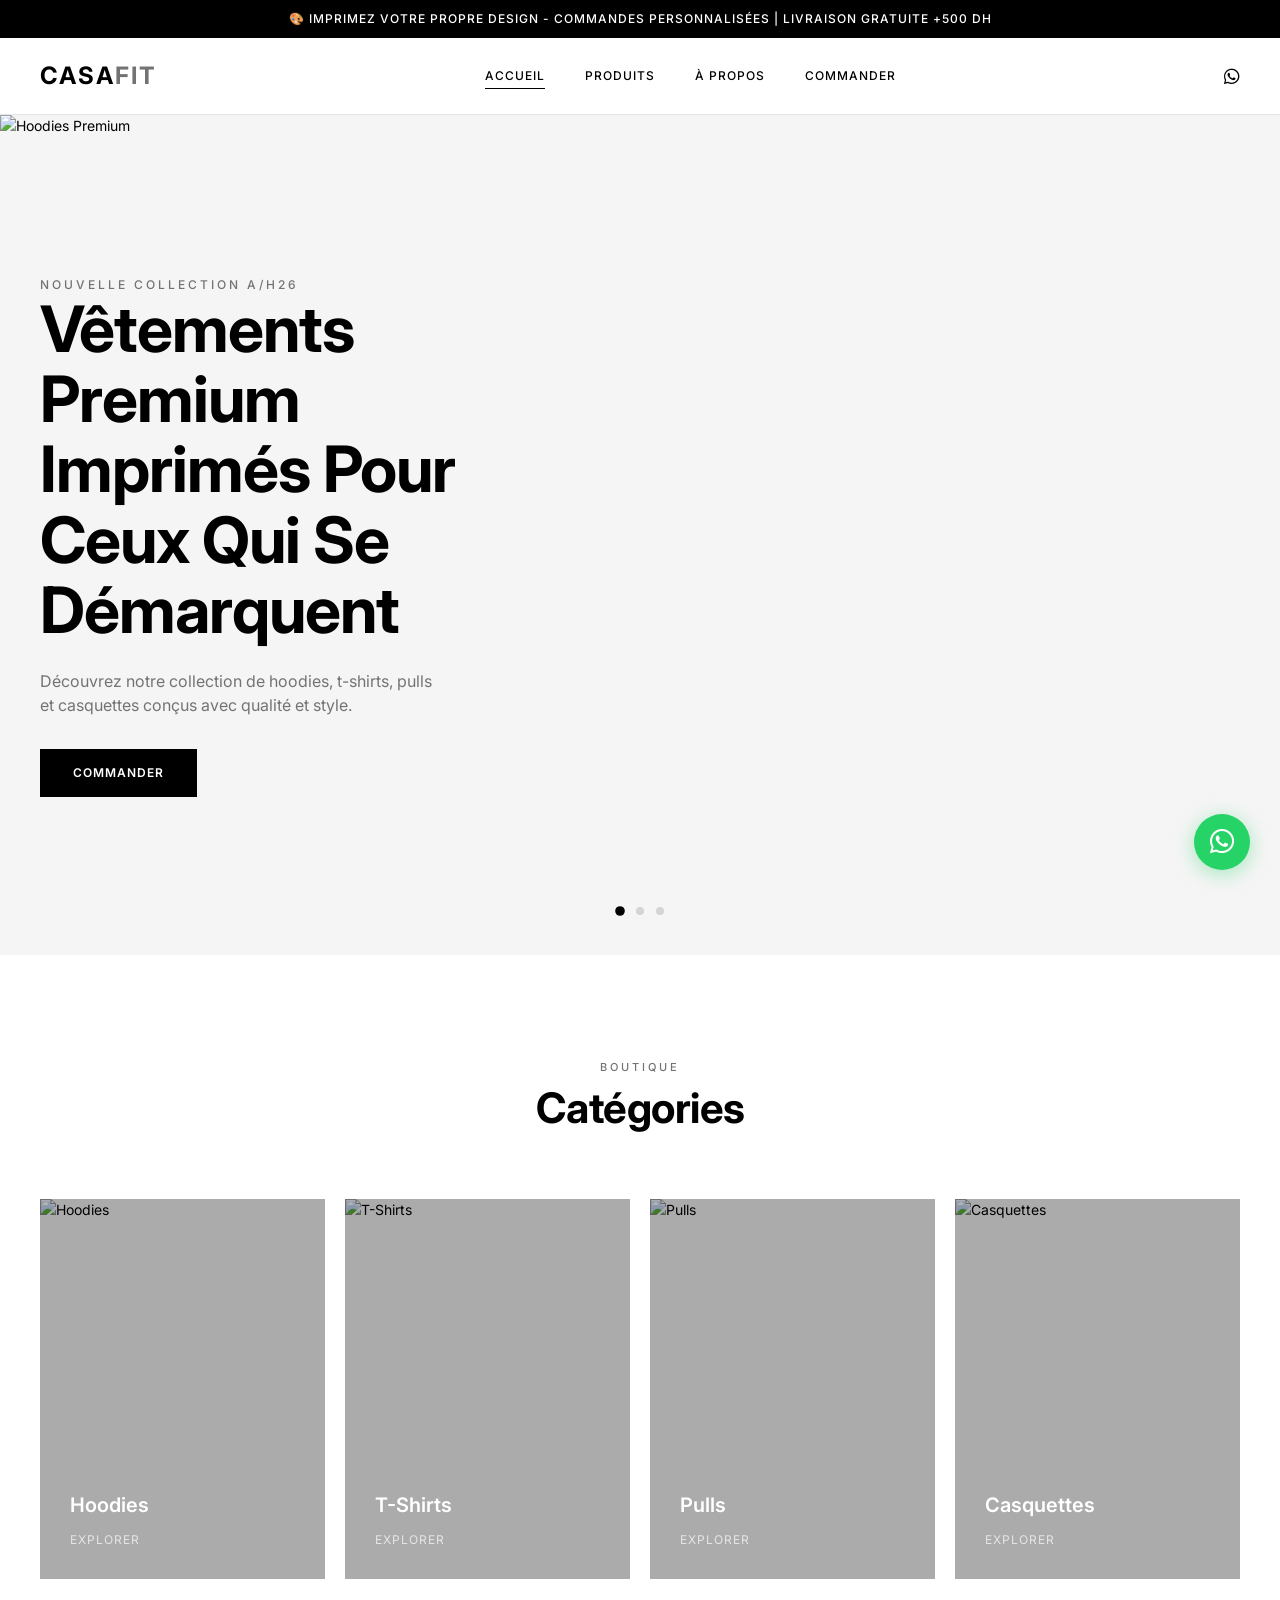
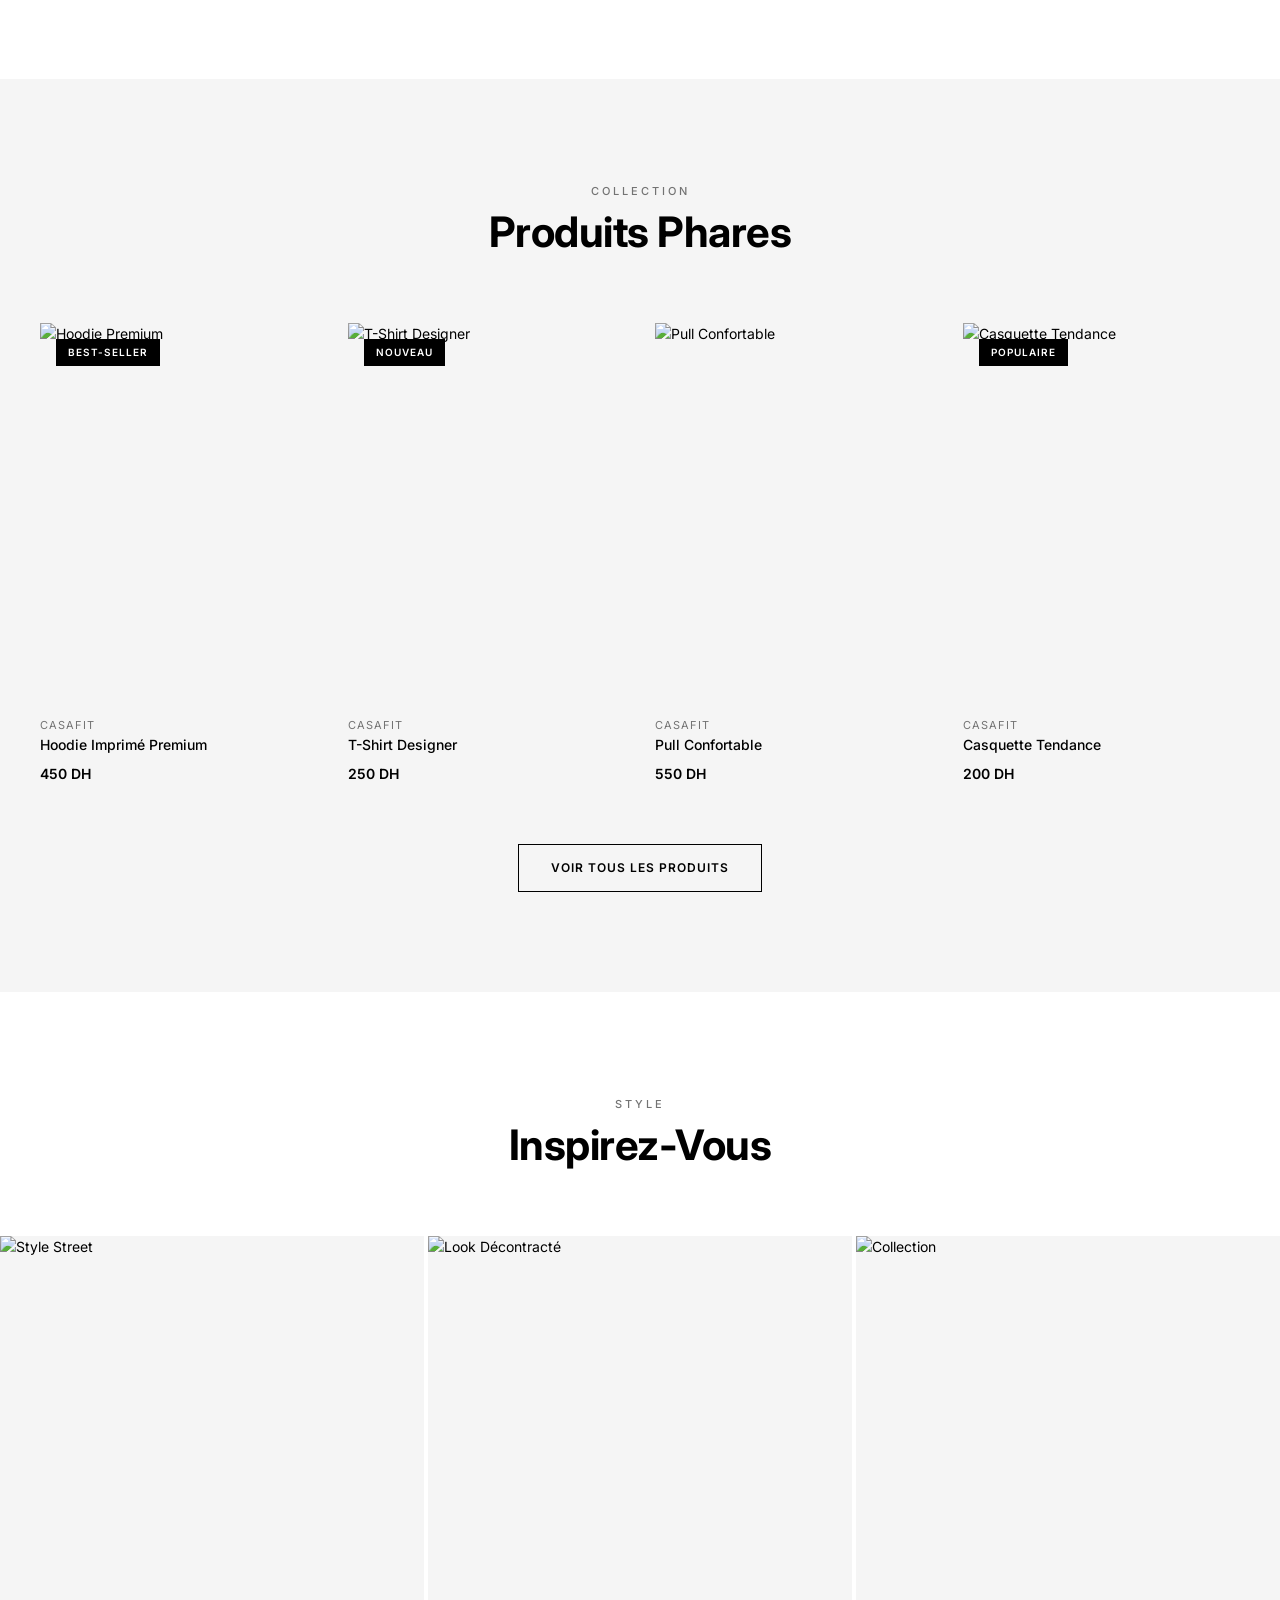
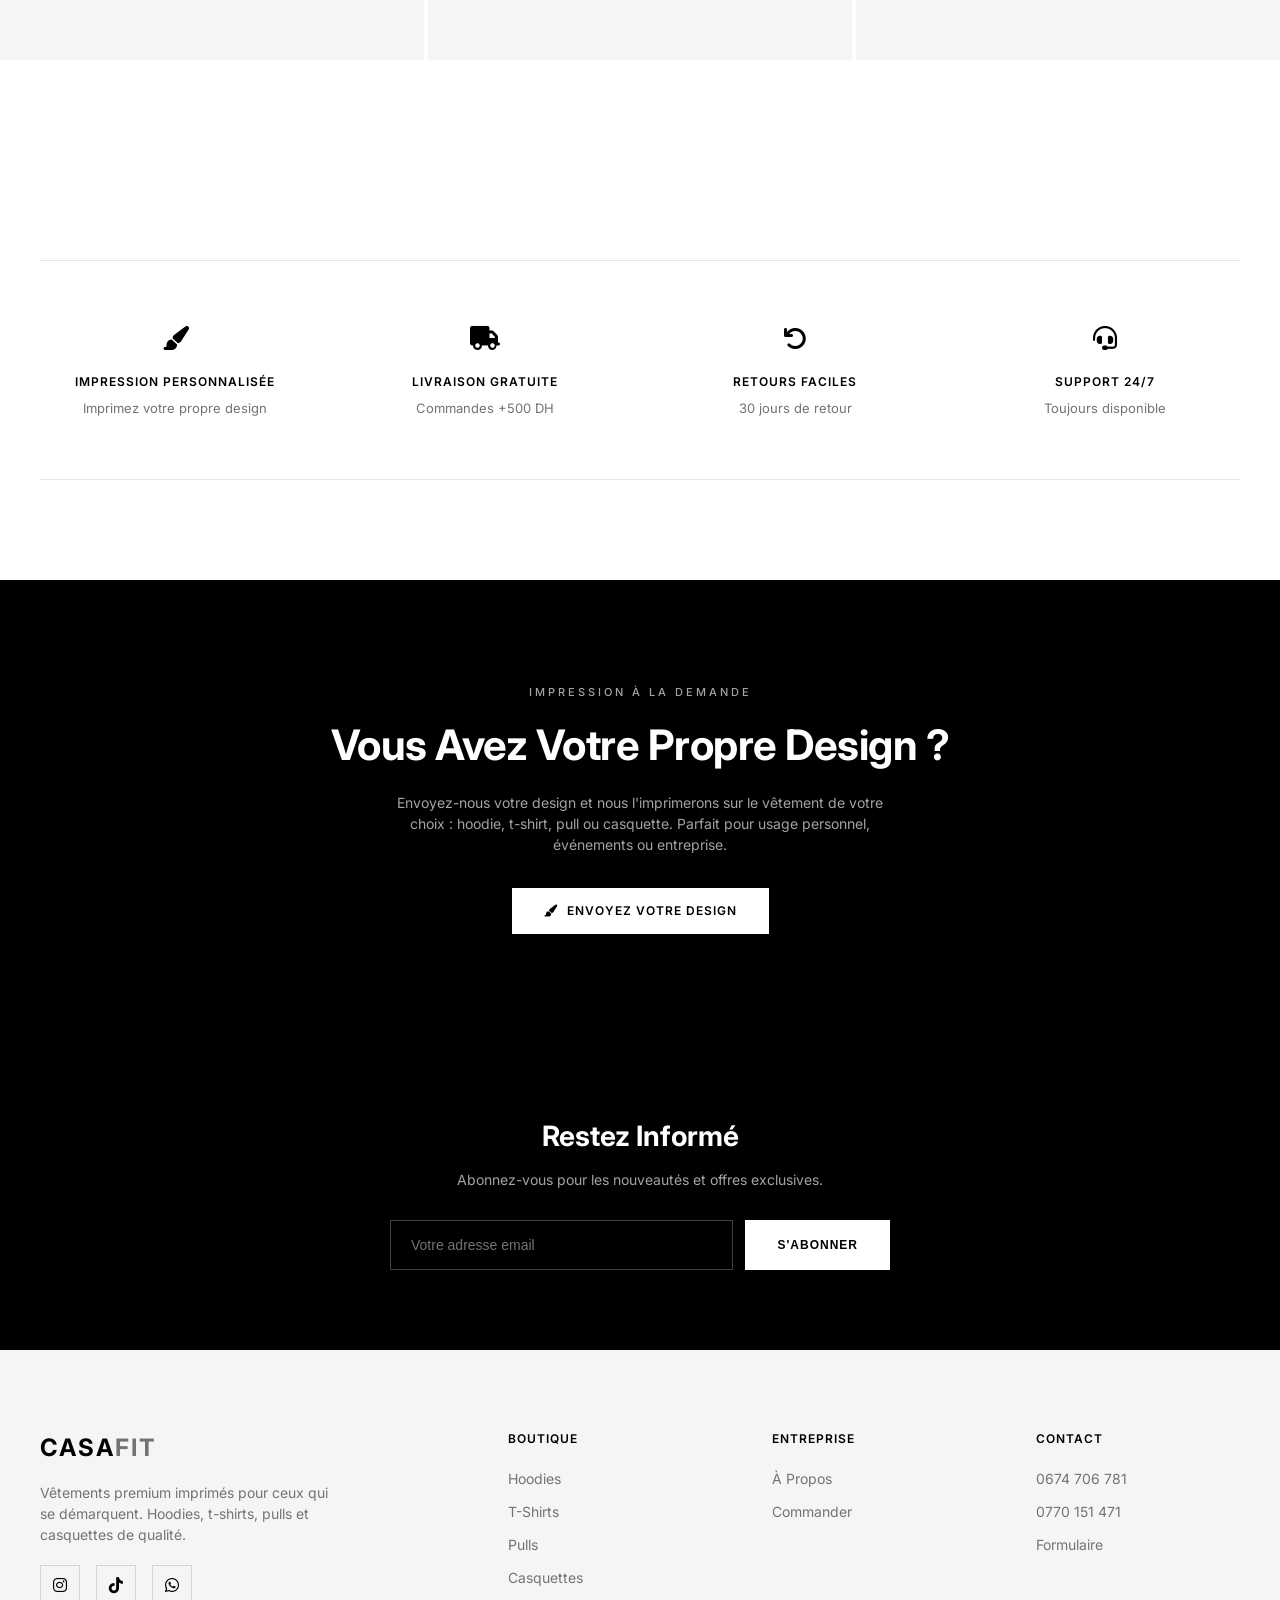
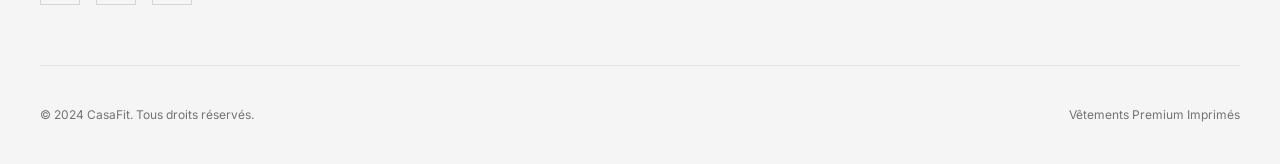
==== index.html @ 0fdcaa7d "Initial CasaFit website - print on demand store in French" ====
<!DOCTYPE html>
<html lang="fr">
<head>
    <meta charset="UTF-8">
    <meta name="viewport" content="width=device-width, initial-scale=1.0">
    <meta name="description" content="CasaFit - Vêtements premium personnalisés. Hoodies, t-shirts, pulls et casquettes de qualité.">
    <title>CasaFit | Vêtements Premium Imprimés</title>
    <link rel="stylesheet" href="css/styles.css">
    <link rel="stylesheet" href="https://cdnjs.cloudflare.com/ajax/libs/font-awesome/6.5.1/css/all.min.css">
</head>
<body>
    <!-- Announcement Bar -->
    <div class="announcement">
        🎨 Imprimez Votre Propre Design - Commandes Personnalisées | Livraison Gratuite +500 DH
    </div>

    <!-- Header -->
    <header class="header">
        <div class="header-inner">
            <a href="index.html" class="logo">Casa<span>Fit</span></a>
            <nav class="nav-menu" id="navMenu">
                <a href="index.html" class="nav-link active">Accueil</a>
                <a href="pages/products.html" class="nav-link">Produits</a>
                <a href="pages/about.html" class="nav-link">À Propos</a>
                <a href="pages/contact.html" class="nav-link">Commander</a>
            </nav>
            <div class="header-actions">
                <a href="https://wa.me/212674706781" target="_blank"><i class="fab fa-whatsapp" style="font-size: 18px;"></i></a>
                <button class="mobile-menu-btn" aria-label="Menu">
                    <span></span>
                    <span></span>
                    <span></span>
                </button>
            </div>
        </div>
    </header>

    <!-- Hero Section -->
    <section class="hero">
        <div class="hero-slider">
            <div class="hero-slide active">
                <img src="https://images.unsplash.com/photo-1556821840-3a63f95609a7?w=1920&q=80" alt="Hoodies Premium">
            </div>
            <div class="hero-slide">
                <img src="https://images.unsplash.com/photo-1521572163474-6864f9cf17ab?w=1920&q=80" alt="T-Shirts Designer">
            </div>
            <div class="hero-slide">
                <img src="https://images.unsplash.com/photo-1576871337622-98d48d1cf531?w=1920&q=80" alt="Pulls Confortables">
            </div>
        </div>
        <div class="hero-content">
            <span class="hero-tag">Nouvelle Collection A/H26</span>
            <h1 class="hero-title">Vêtements Premium Imprimés Pour Ceux Qui Se Démarquent</h1>
            <p class="hero-subtitle">Découvrez notre collection de hoodies, t-shirts, pulls et casquettes conçus avec qualité et style.</p>
            <a href="pages/products.html" class="btn">Commander</a>
        </div>
        <div class="hero-dots">
            <span class="hero-dot active"></span>
            <span class="hero-dot"></span>
            <span class="hero-dot"></span>
        </div>
    </section>

    <!-- Categories -->
    <section class="section">
        <div class="container">
            <div class="section-header">
                <span class="section-tag">Boutique</span>
                <h2 class="section-title">Catégories</h2>
            </div>
            <div class="categories-grid">
                <a href="pages/products.html?category=hoodies" class="category-card animate-slide">
                    <img src="https://images.unsplash.com/photo-1556821840-3a63f95609a7?w=600&q=80" alt="Hoodies">
                    <div class="category-overlay">
                        <div class="category-info">
                            <h3>Hoodies</h3>
                            <span>Explorer</span>
                        </div>
                    </div>
                </a>
                <a href="pages/products.html?category=tshirts" class="category-card animate-slide">
                    <img src="https://images.unsplash.com/photo-1521572163474-6864f9cf17ab?w=600&q=80" alt="T-Shirts">
                    <div class="category-overlay">
                        <div class="category-info">
                            <h3>T-Shirts</h3>
                            <span>Explorer</span>
                        </div>
                    </div>
                </a>
                <a href="pages/products.html?category=sweaters" class="category-card animate-slide">
                    <img src="https://images.unsplash.com/photo-1576871337622-98d48d1cf531?w=600&q=80" alt="Pulls">
                    <div class="category-overlay">
                        <div class="category-info">
                            <h3>Pulls</h3>
                            <span>Explorer</span>
                        </div>
                    </div>
                </a>
                <a href="pages/products.html?category=caps" class="category-card animate-slide">
                    <img src="https://images.unsplash.com/photo-1588850561407-ed78c282e89b?w=600&q=80" alt="Casquettes">
                    <div class="category-overlay">
                        <div class="category-info">
                            <h3>Casquettes</h3>
                            <span>Explorer</span>
                        </div>
                    </div>
                </a>
            </div>
        </div>
    </section>

    <!-- Featured Products -->
    <section class="section" style="background: var(--gray-100);">
        <div class="container">
            <div class="section-header">
                <span class="section-tag">Collection</span>
                <h2 class="section-title">Produits Phares</h2>
            </div>
            <div class="products-grid">
                <div class="product-card animate">
                    <div class="product-image">
                        <img src="https://images.unsplash.com/photo-1556821840-3a63f95609a7?w=500&q=80" alt="Hoodie Premium">
                        <span class="product-badge">Best-seller</span>
                        <div class="product-quick-add">Commande Rapide</div>
                    </div>
                    <div class="product-info">
                        <span class="product-vendor">CasaFit</span>
                        <h3 class="product-title">Hoodie Imprimé Premium</h3>
                        <span class="product-price">450 DH</span>
                    </div>
                </div>
                <div class="product-card animate">
                    <div class="product-image">
                        <img src="https://images.unsplash.com/photo-1521572163474-6864f9cf17ab?w=500&q=80" alt="T-Shirt Designer">
                        <span class="product-badge">Nouveau</span>
                        <div class="product-quick-add">Commande Rapide</div>
                    </div>
                    <div class="product-info">
                        <span class="product-vendor">CasaFit</span>
                        <h3 class="product-title">T-Shirt Designer</h3>
                        <span class="product-price">250 DH</span>
                    </div>
                </div>
                <div class="product-card animate">
                    <div class="product-image">
                        <img src="https://images.unsplash.com/photo-1576871337622-98d48d1cf531?w=500&q=80" alt="Pull Confortable">
                        <div class="product-quick-add">Commande Rapide</div>
                    </div>
                    <div class="product-info">
                        <span class="product-vendor">CasaFit</span>
                        <h3 class="product-title">Pull Confortable</h3>
                        <span class="product-price">550 DH</span>
                    </div>
                </div>
                <div class="product-card animate">
                    <div class="product-image">
                        <img src="https://images.unsplash.com/photo-1588850561407-ed78c282e89b?w=500&q=80" alt="Casquette Tendance">
                        <span class="product-badge">Populaire</span>
                        <div class="product-quick-add">Commande Rapide</div>
                    </div>
                    <div class="product-info">
                        <span class="product-vendor">CasaFit</span>
                        <h3 class="product-title">Casquette Tendance</h3>
                        <span class="product-price">200 DH</span>
                    </div>
                </div>
            </div>
            <div class="text-center mt-4">
                <a href="pages/products.html" class="btn btn-outline">Voir Tous Les Produits</a>
            </div>
        </div>
    </section>

    <!-- Lookbook -->
    <section class="section">
        <div class="container">
            <div class="section-header">
                <span class="section-tag">Style</span>
                <h2 class="section-title">Inspirez-Vous</h2>
            </div>
        </div>
        <div class="lookbook">
            <div class="lookbook-item animate">
                <img src="https://images.unsplash.com/photo-1523398002811-999ca8dec234?w=800&q=80" alt="Style Street">
                <div class="lookbook-overlay">
                    <a href="pages/products.html" class="lookbook-btn">Commander</a>
                </div>
            </div>
            <div class="lookbook-item animate">
                <img src="https://images.unsplash.com/photo-1503341504253-dff4815485f1?w=800&q=80" alt="Look Décontracté">
                <div class="lookbook-overlay">
                    <a href="pages/products.html" class="lookbook-btn">Commander</a>
                </div>
            </div>
            <div class="lookbook-item animate">
                <img src="https://images.unsplash.com/photo-1560243563-062bfc001d68?w=800&q=80" alt="Collection">
                <div class="lookbook-overlay">
                    <a href="pages/products.html" class="lookbook-btn">Commander</a>
                </div>
            </div>
        </div>
    </section>

    <!-- Features -->
    <section class="section">
        <div class="container">
            <div class="features">
                <div class="feature">
                    <div class="feature-icon"><i class="fas fa-paint-brush"></i></div>
                    <h4 class="feature-title">Impression Personnalisée</h4>
                    <p class="feature-text">Imprimez votre propre design</p>
                </div>
                <div class="feature">
                    <div class="feature-icon"><i class="fas fa-truck"></i></div>
                    <h4 class="feature-title">Livraison Gratuite</h4>
                    <p class="feature-text">Commandes +500 DH</p>
                </div>
                <div class="feature">
                    <div class="feature-icon"><i class="fas fa-undo"></i></div>
                    <h4 class="feature-title">Retours Faciles</h4>
                    <p class="feature-text">30 jours de retour</p>
                </div>
                <div class="feature">
                    <div class="feature-icon"><i class="fas fa-headset"></i></div>
                    <h4 class="feature-title">Support 24/7</h4>
                    <p class="feature-text">Toujours disponible</p>
                </div>
            </div>
        </div>
    </section>

    <!-- Custom Orders Banner -->
    <section class="section" style="background: var(--black); color: var(--white); text-align: center;">
        <div class="container">
            <span class="section-tag" style="color: var(--gray-400);">Impression À La Demande</span>
            <h2 class="section-title" style="color: var(--white); margin-top: 12px;">Vous Avez Votre Propre Design ?</h2>
            <p style="color: var(--gray-400); max-width: 500px; margin: 16px auto 32px;">Envoyez-nous votre design et nous l'imprimerons sur le vêtement de votre choix : hoodie, t-shirt, pull ou casquette. Parfait pour usage personnel, événements ou entreprise.</p>
            <a href="pages/contact.html" class="btn" style="background: var(--white); color: var(--black);">
                <i class="fas fa-paint-brush"></i> Envoyez Votre Design
            </a>
        </div>
    </section>

    <!-- Newsletter -->
    <section class="newsletter">
        <div class="container">
            <h2>Restez Informé</h2>
            <p>Abonnez-vous pour les nouveautés et offres exclusives.</p>
            <form class="newsletter-form" action="https://formsubmit.co/abdellahkessou@gmail.com" method="POST">
                <input type="email" name="email" placeholder="Votre adresse email" required>
                <input type="hidden" name="_subject" value="Nouvel abonné CasaFit">
                <button type="submit">S'abonner</button>
            </form>
        </div>
    </section>

    <!-- Footer -->
    <footer class="footer">
        <div class="container">
            <div class="footer-grid">
                <div class="footer-brand">
                    <a href="index.html" class="logo">Casa<span>Fit</span></a>
                    <p>Vêtements premium imprimés pour ceux qui se démarquent. Hoodies, t-shirts, pulls et casquettes de qualité.</p>
                    <div class="footer-social">
                        <a href="https://instagram.com/casafit.tm" target="_blank" aria-label="Instagram"><i class="fab fa-instagram"></i></a>
                        <a href="https://instagram.com/casafit.tm" target="_blank" aria-label="TikTok"><i class="fab fa-tiktok"></i></a>
                        <a href="https://wa.me/212674706781" target="_blank" aria-label="WhatsApp"><i class="fab fa-whatsapp"></i></a>
                    </div>
                </div>
                <div class="footer-links">
                    <h4 class="footer-title">Boutique</h4>
                    <a href="pages/products.html?category=hoodies">Hoodies</a>
                    <a href="pages/products.html?category=tshirts">T-Shirts</a>
                    <a href="pages/products.html?category=sweaters">Pulls</a>
                    <a href="pages/products.html?category=caps">Casquettes</a>
                </div>
                <div class="footer-links">
                    <h4 class="footer-title">Entreprise</h4>
                    <a href="pages/about.html">À Propos</a>
                    <a href="pages/contact.html">Commander</a>
                </div>
                <div class="footer-links">
                    <h4 class="footer-title">Contact</h4>
                    <a href="https://wa.me/212674706781">0674 706 781</a>
                    <a href="https://wa.me/212770151471">0770 151 471</a>
                    <a href="pages/contact.html">Formulaire</a>
                </div>
            </div>
            <div class="footer-bottom">
                <p>&copy; 2024 CasaFit. Tous droits réservés.</p>
                <p>Vêtements Premium Imprimés</p>
            </div>
        </div>
    </footer>

    <!-- WhatsApp Float Button -->
    <a href="https://wa.me/212674706781" class="whatsapp-float" id="whatsappFloat" target="_blank" rel="noopener" aria-label="Chat sur WhatsApp">
        <i class="fab fa-whatsapp"></i>
    </a>

    <script src="js/script.js"></script>
</body>
</html>
---- css/styles.css ----
@import url('https://fonts.googleapis.com/css2?family=Inter:wght@300;400;500;600;700&display=swap');

:root {
    --black: #000000;
    --white: #ffffff;
    --gray-100: #f5f5f5;
    --gray-200: #e5e5e5;
    --gray-300: #d4d4d4;
    --gray-400: #a3a3a3;
    --gray-500: #737373;
    --gray-600: #525252;
    --gray-700: #404040;
    --gray-800: #262626;
    --gray-900: #171717;
}

* {
    margin: 0;
    padding: 0;
    box-sizing: border-box;
}

html {
    scroll-behavior: smooth;
}

body {
    font-family: 'Inter', -apple-system, BlinkMacSystemFont, sans-serif;
    font-size: 14px;
    line-height: 1.5;
    color: var(--black);
    background-color: var(--white);
    -webkit-font-smoothing: antialiased;
    -moz-osx-font-smoothing: grayscale;
}

a {
    text-decoration: none;
    color: inherit;
}

a:hover {
    opacity: 0.7;
}

img {
    max-width: 100%;
    height: auto;
    display: block;
}

ul {
    list-style: none;
}

.container {
    width: 100%;
    max-width: 1400px;
    margin: 0 auto;
    padding: 0 40px;
}

@media (max-width: 768px) {
    .container {
        padding: 0 20px;
    }
}

.btn {
    display: inline-flex;
    align-items: center;
    justify-content: center;
    gap: 8px;
    padding: 14px 32px;
    font-size: 12px;
    font-weight: 600;
    letter-spacing: 1px;
    text-transform: uppercase;
    border: 1px solid var(--black);
    background: var(--black);
    color: var(--white);
    cursor: pointer;
    transition: all 0.3s ease;
}

.btn:hover {
    background: var(--white);
    color: var(--black);
}

.btn-outline {
    background: transparent;
    color: var(--black);
}

.btn-outline:hover {
    background: var(--black);
    color: var(--white);
}

.btn-full {
    width: 100%;
}

/* Announcement Bar */
.announcement {
    background: var(--black);
    color: var(--white);
    text-align: center;
    padding: 10px 20px;
    font-size: 12px;
    font-weight: 500;
    letter-spacing: 1px;
    text-transform: uppercase;
}

/* Header */
.header {
    position: sticky;
    top: 0;
    background: var(--white);
    z-index: 100;
    border-bottom: 1px solid var(--gray-200);
}

.header-inner {
    display: flex;
    align-items: center;
    justify-content: space-between;
    padding: 20px 40px;
    max-width: 1400px;
    margin: 0 auto;
}

.logo {
    font-size: 24px;
    font-weight: 700;
    letter-spacing: 2px;
    text-transform: uppercase;
}

.logo span {
    color: var(--gray-500);
}

.nav-menu {
    display: flex;
    gap: 40px;
}

.nav-link {
    font-size: 12px;
    font-weight: 500;
    letter-spacing: 1px;
    text-transform: uppercase;
    position: relative;
}

.nav-link::after {
    content: '';
    position: absolute;
    bottom: -4px;
    left: 0;
    width: 0;
    height: 1px;
    background: var(--black);
    transition: width 0.3s ease;
}

.nav-link:hover::after,
.nav-link.active::after {
    width: 100%;
}

.header-actions {
    display: flex;
    align-items: center;
    gap: 20px;
}

.header-actions a {
    font-size: 20px;
}

.mobile-menu-btn {
    display: none;
    flex-direction: column;
    gap: 5px;
    background: none;
    border: none;
    cursor: pointer;
    padding: 5px;
}

.mobile-menu-btn span {
    width: 24px;
    height: 2px;
    background: var(--black);
    transition: all 0.3s ease;
}

@media (max-width: 768px) {
    .nav-menu {
        position: fixed;
        top: 0;
        left: -100%;
        width: 100%;
        height: 100vh;
        background: var(--white);
        flex-direction: column;
        justify-content: center;
        align-items: center;
        gap: 30px;
        transition: left 0.3s ease;
    }

    .nav-menu.active {
        left: 0;
    }

    .nav-link {
        font-size: 18px;
    }

    .mobile-menu-btn {
        display: flex;
        z-index: 101;
    }

    .header-inner {
        padding: 16px 20px;
    }
}

/* Hero Section */
.hero {
    position: relative;
    height: calc(100vh - 60px);
    min-height: 600px;
    display: flex;
    align-items: center;
    background: var(--gray-100);
    overflow: hidden;
}

.hero-slider {
    position: absolute;
    inset: 0;
}

.hero-slide {
    position: absolute;
    inset: 0;
    opacity: 0;
    transition: opacity 0.8s ease;
}

.hero-slide.active {
    opacity: 1;
}

.hero-slide img {
    width: 100%;
    height: 100%;
    object-fit: cover;
}

.hero-content {
    position: relative;
    z-index: 10;
    max-width: 600px;
    padding: 0 40px;
}

.hero-tag {
    font-size: 12px;
    font-weight: 500;
    letter-spacing: 3px;
    text-transform: uppercase;
    color: var(--gray-500);
    margin-bottom: 16px;
}

.hero-title {
    font-size: clamp(36px, 6vw, 64px);
    font-weight: 700;
    line-height: 1.1;
    margin-bottom: 24px;
    letter-spacing: -1px;
}

.hero-subtitle {
    font-size: 16px;
    color: var(--gray-500);
    margin-bottom: 32px;
    max-width: 400px;
}

.hero-dots {
    position: absolute;
    bottom: 40px;
    left: 50%;
    transform: translateX(-50%);
    display: flex;
    gap: 12px;
    z-index: 10;
}

.hero-dot {
    width: 8px;
    height: 8px;
    border-radius: 50%;
    background: var(--gray-300);
    cursor: pointer;
    transition: all 0.3s ease;
}

.hero-dot.active {
    background: var(--black);
    transform: scale(1.2);
}

@media (max-width: 768px) {
    .hero {
        height: 70vh;
        min-height: 500px;
    }

    .hero-content {
        padding: 0 20px;
    }
}

/* Section Styles */
.section {
    padding: 100px 0;
}

.section-header {
    text-align: center;
    margin-bottom: 60px;
}

.section-tag {
    font-size: 11px;
    font-weight: 500;
    letter-spacing: 3px;
    text-transform: uppercase;
    color: var(--gray-500);
    margin-bottom: 12px;
}

.section-title {
    font-size: clamp(28px, 4vw, 42px);
    font-weight: 700;
    letter-spacing: -0.5px;
}

.section-desc {
    font-size: 16px;
    color: var(--gray-500);
    margin-top: 16px;
    max-width: 500px;
    margin-left: auto;
    margin-right: auto;
}

/* Categories Grid */
.categories-grid {
    display: grid;
    grid-template-columns: repeat(4, 1fr);
    gap: 20px;
}

.category-card {
    position: relative;
    aspect-ratio: 3/4;
    overflow: hidden;
    background: var(--gray-100);
}

.category-card img {
    width: 100%;
    height: 100%;
    object-fit: cover;
    transition: transform 0.6s ease;
}

.category-card:hover img {
    transform: scale(1.05);
}

.category-overlay {
    position: absolute;
    inset: 0;
    background: rgba(0, 0, 0, 0.3);
    display: flex;
    align-items: flex-end;
    padding: 30px;
    transition: background 0.3s ease;
}

.category-card:hover .category-overlay {
    background: rgba(0, 0, 0, 0.5);
}

.category-info h3 {
    font-size: 20px;
    font-weight: 600;
    color: var(--white);
    margin-bottom: 8px;
}

.category-info span {
    font-size: 12px;
    color: var(--gray-200);
    text-transform: uppercase;
    letter-spacing: 1px;
}

@media (max-width: 1024px) {
    .categories-grid {
        grid-template-columns: repeat(2, 1fr);
    }
}

@media (max-width: 480px) {
    .categories-grid {
        grid-template-columns: 1fr;
    }
}

/* Products Grid */
.products-grid {
    display: grid;
    grid-template-columns: repeat(4, 1fr);
    gap: 30px;
}

.product-card {
    position: relative;
    background: var(--gray-100);
}

.product-image {
    position: relative;
    aspect-ratio: 3/4;
    overflow: hidden;
    background: var(--gray-100);
}

.product-image img {
    width: 100%;
    height: 100%;
    object-fit: cover;
    transition: transform 0.6s ease;
}

.product-card:hover .product-image img {
    transform: scale(1.05);
}

.product-badge {
    position: absolute;
    top: 16px;
    left: 16px;
    padding: 6px 12px;
    background: var(--black);
    color: var(--white);
    font-size: 10px;
    font-weight: 600;
    letter-spacing: 1px;
    text-transform: uppercase;
}

.product-quick-add {
    position: absolute;
    bottom: 0;
    left: 0;
    right: 0;
    padding: 16px;
    background: var(--black);
    color: var(--white);
    text-align: center;
    font-size: 11px;
    font-weight: 600;
    letter-spacing: 1px;
    text-transform: uppercase;
    transform: translateY(100%);
    transition: transform 0.3s ease;
    cursor: pointer;
}

.product-card:hover .product-quick-add {
    transform: translateY(0);
}

.product-info {
    padding: 20px 0;
}

.product-vendor {
    font-size: 11px;
    color: var(--gray-500);
    text-transform: uppercase;
    letter-spacing: 1px;
    margin-bottom: 4px;
}

.product-title {
    font-size: 14px;
    font-weight: 500;
    margin-bottom: 8px;
}

.product-price {
    font-size: 14px;
    font-weight: 600;
}

.product-price .compare-price {
    text-decoration: line-through;
    color: var(--gray-400);
    margin-left: 8px;
}

@media (max-width: 1024px) {
    .products-grid {
        grid-template-columns: repeat(3, 1fr);
    }
}

@media (max-width: 768px) {
    .products-grid {
        grid-template-columns: repeat(2, 1fr);
        gap: 16px;
    }
}

/* Lookbook Section */
.lookbook {
    display: grid;
    grid-template-columns: repeat(3, 1fr);
    gap: 4px;
}

.lookbook-item {
    position: relative;
    aspect-ratio: 1;
    overflow: hidden;
    background: var(--gray-100);
}

.lookbook-item img {
    width: 100%;
    height: 100%;
    object-fit: cover;
    transition: transform 0.6s ease;
}

.lookbook-item:hover img {
    transform: scale(1.05);
}

.lookbook-overlay {
    position: absolute;
    inset: 0;
    background: rgba(0, 0, 0, 0);
    display: flex;
    align-items: center;
    justify-content: center;
    transition: background 0.3s ease;
}

.lookbook-item:hover .lookbook-overlay {
    background: rgba(0, 0, 0, 0.3);
}

.lookbook-btn {
    padding: 12px 24px;
    background: var(--white);
    color: var(--black);
    font-size: 11px;
    font-weight: 600;
    letter-spacing: 1px;
    text-transform: uppercase;
    opacity: 0;
    transform: translateY(10px);
    transition: all 0.3s ease;
}

.lookbook-item:hover .lookbook-btn {
    opacity: 1;
    transform: translateY(0);
}

@media (max-width: 768px) {
    .lookbook {
        grid-template-columns: 1fr;
    }
}

/* Features */
.features {
    display: grid;
    grid-template-columns: repeat(4, 1fr);
    gap: 40px;
    padding: 60px 0;
    border-top: 1px solid var(--gray-200);
    border-bottom: 1px solid var(--gray-200);
}

.feature {
    text-align: center;
}

.feature-icon {
    font-size: 24px;
    margin-bottom: 16px;
}

.feature-title {
    font-size: 12px;
    font-weight: 600;
    letter-spacing: 1px;
    text-transform: uppercase;
    margin-bottom: 8px;
}

.feature-text {
    font-size: 13px;
    color: var(--gray-500);
}

@media (max-width: 768px) {
    .features {
        grid-template-columns: repeat(2, 1fr);
        gap: 30px;
    }
}

/* Newsletter */
.newsletter {
    background: var(--black);
    color: var(--white);
    padding: 80px 0;
    text-align: center;
}

.newsletter h2 {
    font-size: 28px;
    font-weight: 700;
    margin-bottom: 12px;
}

.newsletter p {
    color: var(--gray-400);
    margin-bottom: 30px;
}

.newsletter-form {
    display: flex;
    gap: 12px;
    max-width: 500px;
    margin: 0 auto;
}

.newsletter-form input {
    flex: 1;
    padding: 16px 20px;
    border: 1px solid var(--gray-700);
    background: transparent;
    color: var(--white);
    font-size: 14px;
}

.newsletter-form input::placeholder {
    color: var(--gray-500);
}

.newsletter-form button {
    background: var(--white);
    color: var(--black);
    border: none;
    padding: 16px 32px;
    font-size: 12px;
    font-weight: 600;
    letter-spacing: 1px;
    text-transform: uppercase;
    cursor: pointer;
    transition: all 0.3s ease;
}

.newsletter-form button:hover {
    background: var(--gray-200);
}

@media (max-width: 768px) {
    .newsletter-form {
        flex-direction: column;
    }
}

/* Footer */
.footer {
    background: var(--gray-100);
    padding: 80px 0 40px;
}

.footer-grid {
    display: grid;
    grid-template-columns: 2fr 1fr 1fr 1fr;
    gap: 60px;
    margin-bottom: 60px;
}

.footer-brand p {
    font-size: 14px;
    color: var(--gray-500);
    margin-top: 16px;
    max-width: 300px;
}

.footer-title {
    font-size: 12px;
    font-weight: 600;
    letter-spacing: 1px;
    text-transform: uppercase;
    margin-bottom: 20px;
}

.footer-links a {
    display: block;
    font-size: 14px;
    color: var(--gray-500);
    margin-bottom: 12px;
    transition: color 0.3s ease;
}

.footer-links a:hover {
    color: var(--black);
    opacity: 1;
}

.footer-social {
    display: flex;
    gap: 16px;
    margin-top: 20px;
}

.footer-social a {
    width: 40px;
    height: 40px;
    border: 1px solid var(--gray-300);
    display: flex;
    align-items: center;
    justify-content: center;
    font-size: 16px;
    transition: all 0.3s ease;
}

.footer-social a:hover {
    background: var(--black);
    border-color: var(--black);
    color: var(--white);
    opacity: 1;
}

.footer-bottom {
    display: flex;
    justify-content: space-between;
    align-items: center;
    padding-top: 40px;
    border-top: 1px solid var(--gray-200);
    font-size: 12px;
    color: var(--gray-500);
}

@media (max-width: 768px) {
    .footer-grid {
        grid-template-columns: 1fr 1fr;
        gap: 40px;
    }

    .footer-brand {
        grid-column: span 2;
    }

    .footer-bottom {
        flex-direction: column;
        gap: 16px;
        text-align: center;
    }
}

/* WhatsApp Float */
.whatsapp-float {
    position: fixed;
    bottom: 30px;
    right: 30px;
    width: 56px;
    height: 56px;
    background: #25D366;
    color: var(--white);
    border-radius: 50%;
    display: flex;
    align-items: center;
    justify-content: center;
    font-size: 28px;
    z-index: 999;
    box-shadow: 0 4px 20px rgba(37, 211, 102, 0.4);
    transition: all 0.3s ease;
}

.whatsapp-float:hover {
    transform: scale(1.1);
    color: var(--white);
    opacity: 1;
}

/* Page Header */
.page-header {
    background: var(--gray-100);
    padding: 60px 0;
    text-align: center;
}

.page-header h1 {
    font-size: 36px;
    font-weight: 700;
    letter-spacing: -0.5px;
}

.page-header p {
    color: var(--gray-500);
    margin-top: 12px;
}

/* About Page */
.about-content {
    display: grid;
    grid-template-columns: 1fr 1fr;
    gap: 80px;
    align-items: center;
}

.about-image {
    aspect-ratio: 4/5;
    background: var(--gray-100);
    overflow: hidden;
}

.about-image img {
    width: 100%;
    height: 100%;
    object-fit: cover;
}

.about-text h2 {
    font-size: 32px;
    font-weight: 700;
    margin-bottom: 24px;
}

.about-text p {
    font-size: 15px;
    color: var(--gray-600);
    margin-bottom: 20px;
    line-height: 1.7;
}

.about-values {
    display: grid;
    grid-template-columns: 1fr 1fr;
    gap: 20px;
    margin-top: 40px;
}

.value {
    padding: 20px;
    background: var(--gray-100);
}

.value h4 {
    font-size: 14px;
    font-weight: 600;
    margin-bottom: 8px;
}

.value p {
    font-size: 13px;
    color: var(--gray-500);
    margin: 0;
}

@media (max-width: 768px) {
    .about-content {
        grid-template-columns: 1fr;
        gap: 40px;
    }

    .about-values {
        grid-template-columns: 1fr;
    }
}

/* Contact Page */
.contact-grid {
    display: grid;
    grid-template-columns: 1fr 1fr;
    gap: 80px;
}

.contact-info h2 {
    font-size: 28px;
    font-weight: 700;
    margin-bottom: 24px;
}

.contact-info p {
    color: var(--gray-500);
    margin-bottom: 40px;
}

.contact-methods {
    display: flex;
    flex-direction: column;
    gap: 24px;
}

.contact-method {
    display: flex;
    align-items: center;
    gap: 16px;
}

.contact-method i {
    width: 48px;
    height: 48px;
    background: var(--gray-100);
    display: flex;
    align-items: center;
    justify-content: center;
    font-size: 18px;
}

.contact-method h4 {
    font-size: 14px;
    font-weight: 600;
    margin-bottom: 4px;
}

.contact-method span {
    font-size: 14px;
    color: var(--gray-500);
}

.contact-form {
    background: var(--gray-100);
    padding: 40px;
}

.contact-form h3 {
    font-size: 20px;
    font-weight: 600;
    margin-bottom: 24px;
}

.form-group {
    margin-bottom: 20px;
}

.form-group label {
    display: block;
    font-size: 12px;
    font-weight: 600;
    text-transform: uppercase;
    letter-spacing: 1px;
    margin-bottom: 8px;
}

.form-group input,
.form-group select,
.form-group textarea {
    width: 100%;
    padding: 14px 16px;
    border: 1px solid var(--gray-200);
    background: var(--white);
    font-family: inherit;
    font-size: 14px;
    transition: border-color 0.3s ease;
}

.form-group input:focus,
.form-group select:focus,
.form-group textarea:focus {
    outline: none;
    border-color: var(--black);
}

.form-group textarea {
    resize: vertical;
    min-height: 120px;
}

@media (max-width: 768px) {
    .contact-grid {
        grid-template-columns: 1fr;
        gap: 40px;
    }

    .contact-form {
        padding: 24px;
    }
}

/* Animations */
@keyframes fadeIn {
    from { opacity: 0; }
    to { opacity: 1; }
}

@keyframes slideUp {
    from {
        opacity: 0;
        transform: translateY(30px);
    }
    to {
        opacity: 1;
        transform: translateY(0);
    }
}

.animate {
    opacity: 0;
}

.animate.visible {
    animation: fadeIn 0.6s ease forwards;
}

.animate-slide {
    opacity: 0;
    transform: translateY(30px);
}

.animate-slide.visible {
    animation: slideUp 0.6s ease forwards;
}

/* Utility */
.text-center {
    text-align: center;
}

.mt-4 { margin-top: 40px; }
.mb-4 { margin-bottom: 40px; }
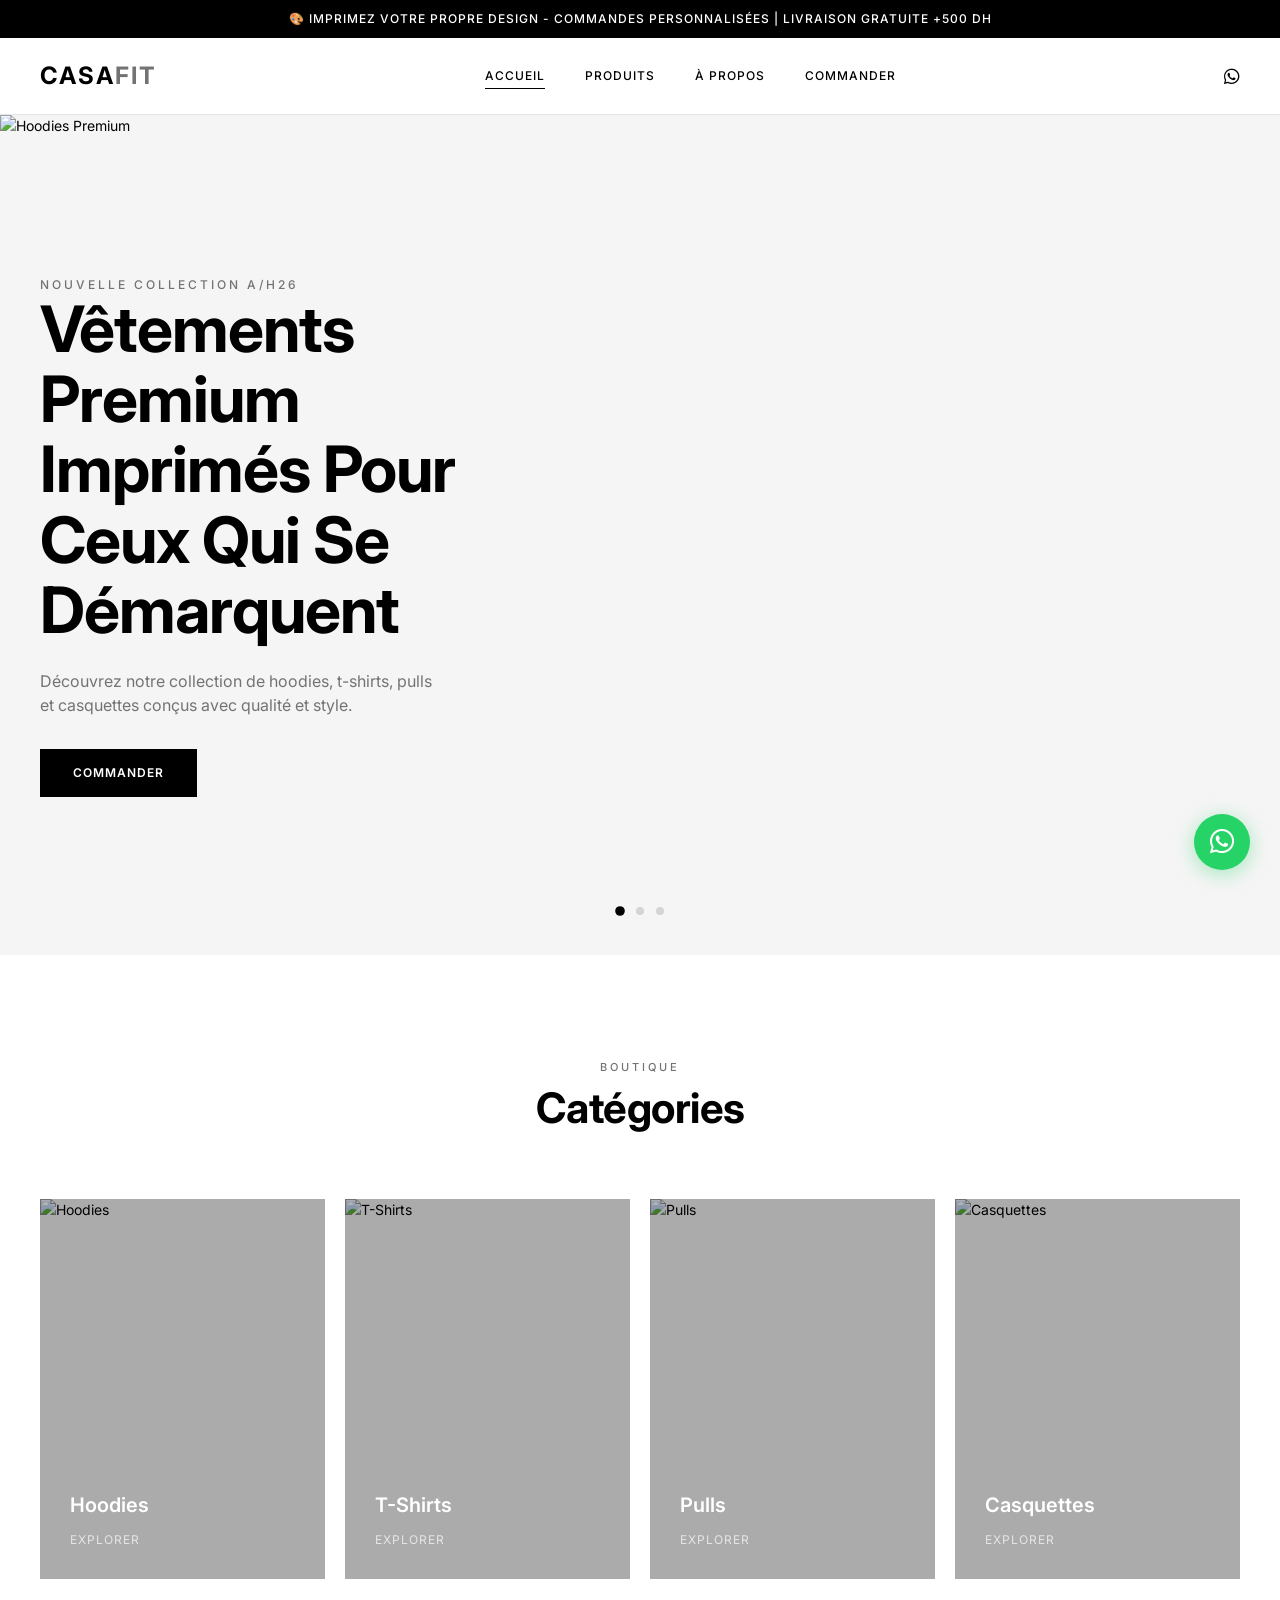
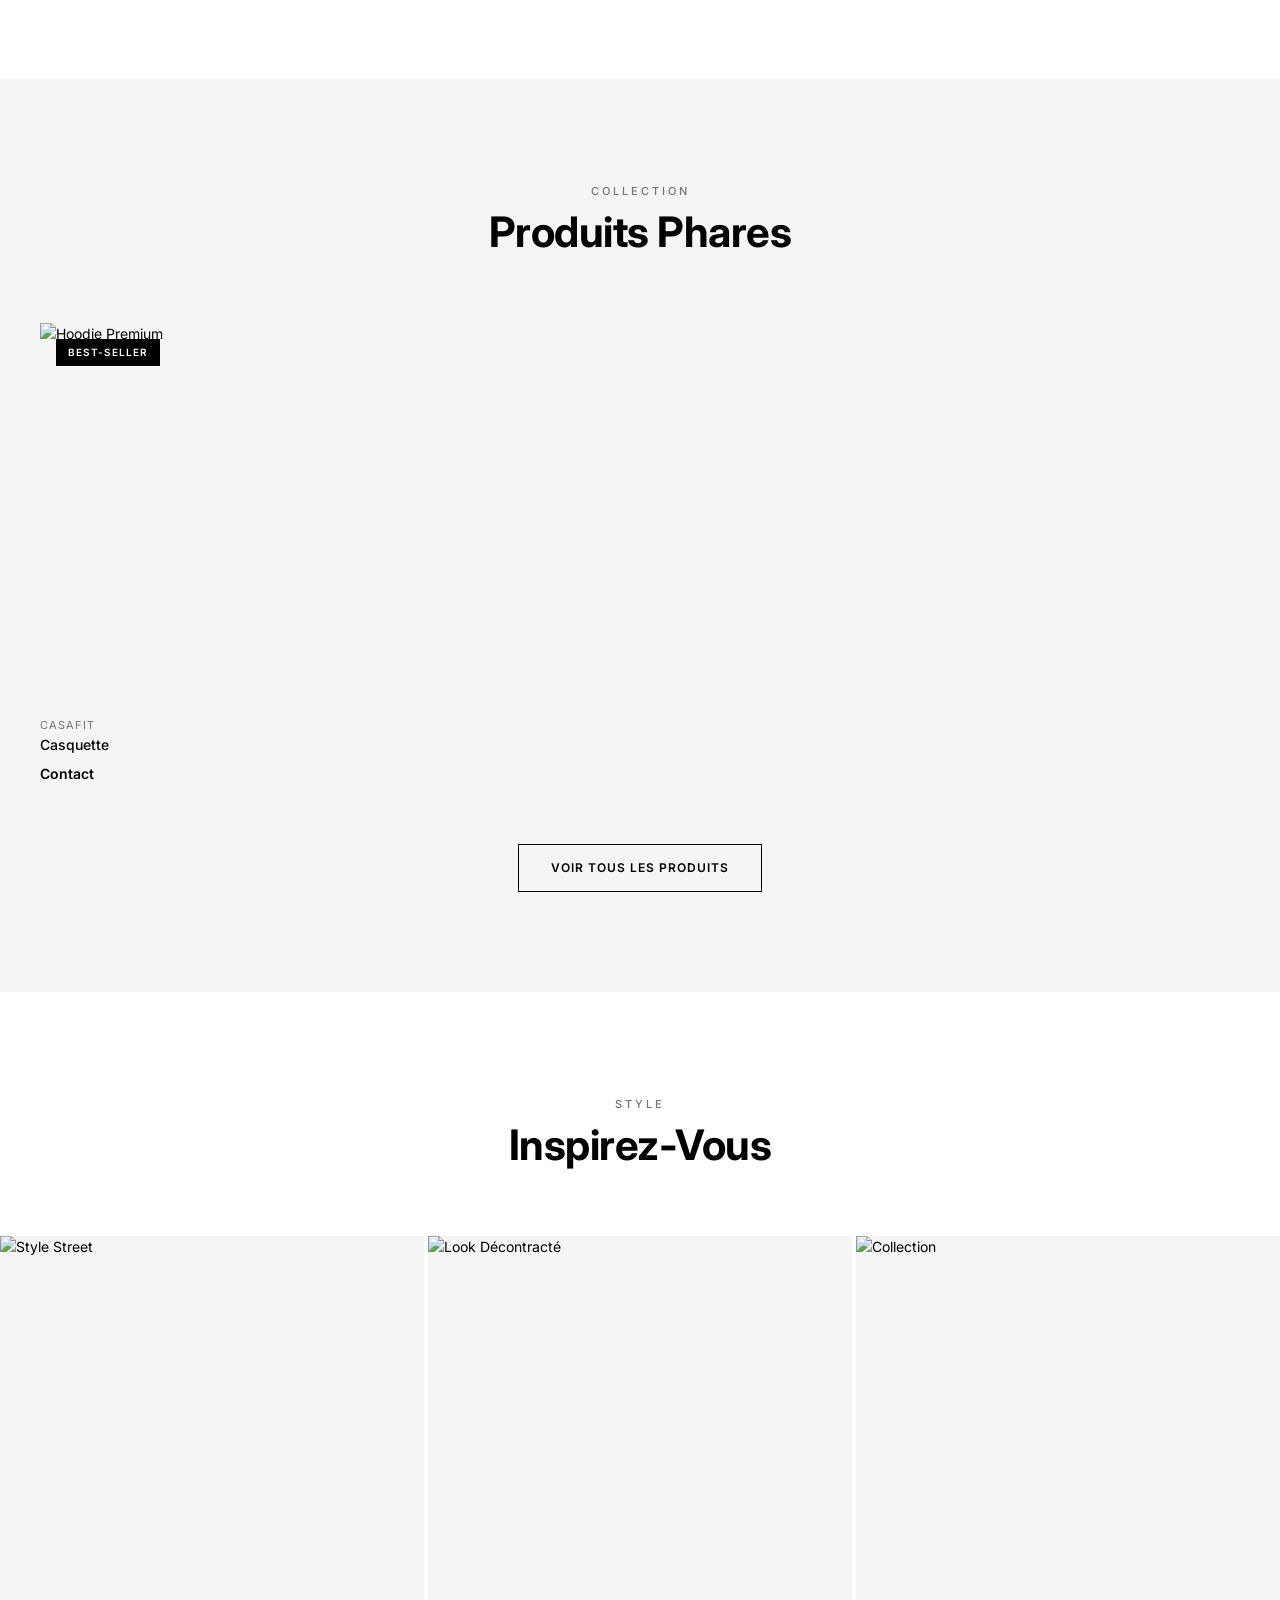
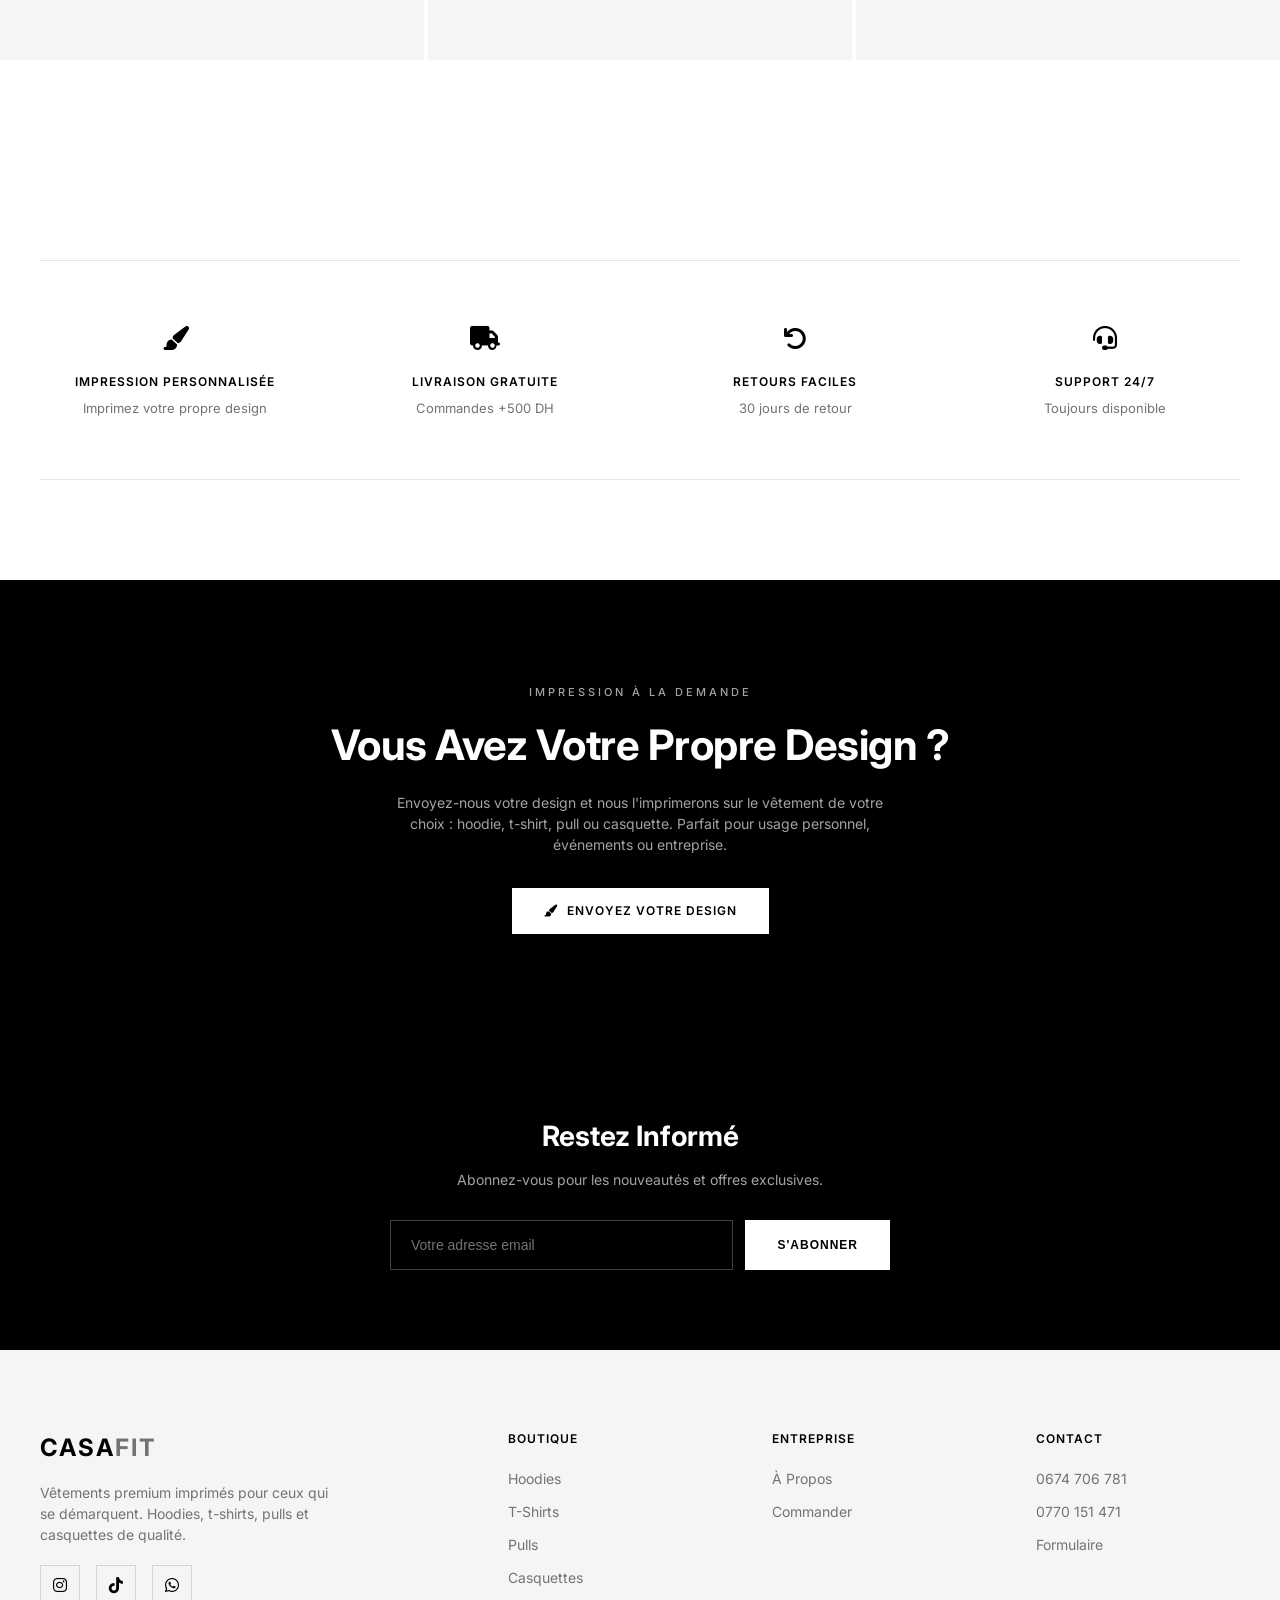
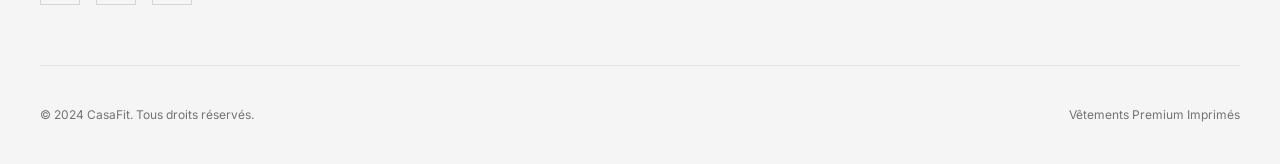
==== commit 5e99a778: "Update prices - Hoodie 220-250, T-shirt 130-150, Sweat 190, Caps contact" ====
--- a/index.html
+++ b/index.html
@@ -123,45 +123,10 @@
                         <span class="product-badge">Best-seller</span>
                         <div class="product-quick-add">Commande Rapide</div>
                     </div>
-                    <div class="product-info">
+<div class="product-info">
                         <span class="product-vendor">CasaFit</span>
-                        <h3 class="product-title">Hoodie Imprimé Premium</h3>
-                        <span class="product-price">450 DH</span>
-                    </div>
-                </div>
-                <div class="product-card animate">
-                    <div class="product-image">
-                        <img src="https://images.unsplash.com/photo-1521572163474-6864f9cf17ab?w=500&q=80" alt="T-Shirt Designer">
-                        <span class="product-badge">Nouveau</span>
-                        <div class="product-quick-add">Commande Rapide</div>
-                    </div>
-                    <div class="product-info">
-                        <span class="product-vendor">CasaFit</span>
-                        <h3 class="product-title">T-Shirt Designer</h3>
-                        <span class="product-price">250 DH</span>
-                    </div>
-                </div>
-                <div class="product-card animate">
-                    <div class="product-image">
-                        <img src="https://images.unsplash.com/photo-1576871337622-98d48d1cf531?w=500&q=80" alt="Pull Confortable">
-                        <div class="product-quick-add">Commande Rapide</div>
-                    </div>
-                    <div class="product-info">
-                        <span class="product-vendor">CasaFit</span>
-                        <h3 class="product-title">Pull Confortable</h3>
-                        <span class="product-price">550 DH</span>
-                    </div>
-                </div>
-                <div class="product-card animate">
-                    <div class="product-image">
-                        <img src="https://images.unsplash.com/photo-1588850561407-ed78c282e89b?w=500&q=80" alt="Casquette Tendance">
-                        <span class="product-badge">Populaire</span>
-                        <div class="product-quick-add">Commande Rapide</div>
-                    </div>
-                    <div class="product-info">
-                        <span class="product-vendor">CasaFit</span>
-                        <h3 class="product-title">Casquette Tendance</h3>
-                        <span class="product-price">200 DH</span>
+                        <h3 class="product-title">Casquette</h3>
+                        <span class="product-price">Contact</span>
                     </div>
                 </div>
             </div>
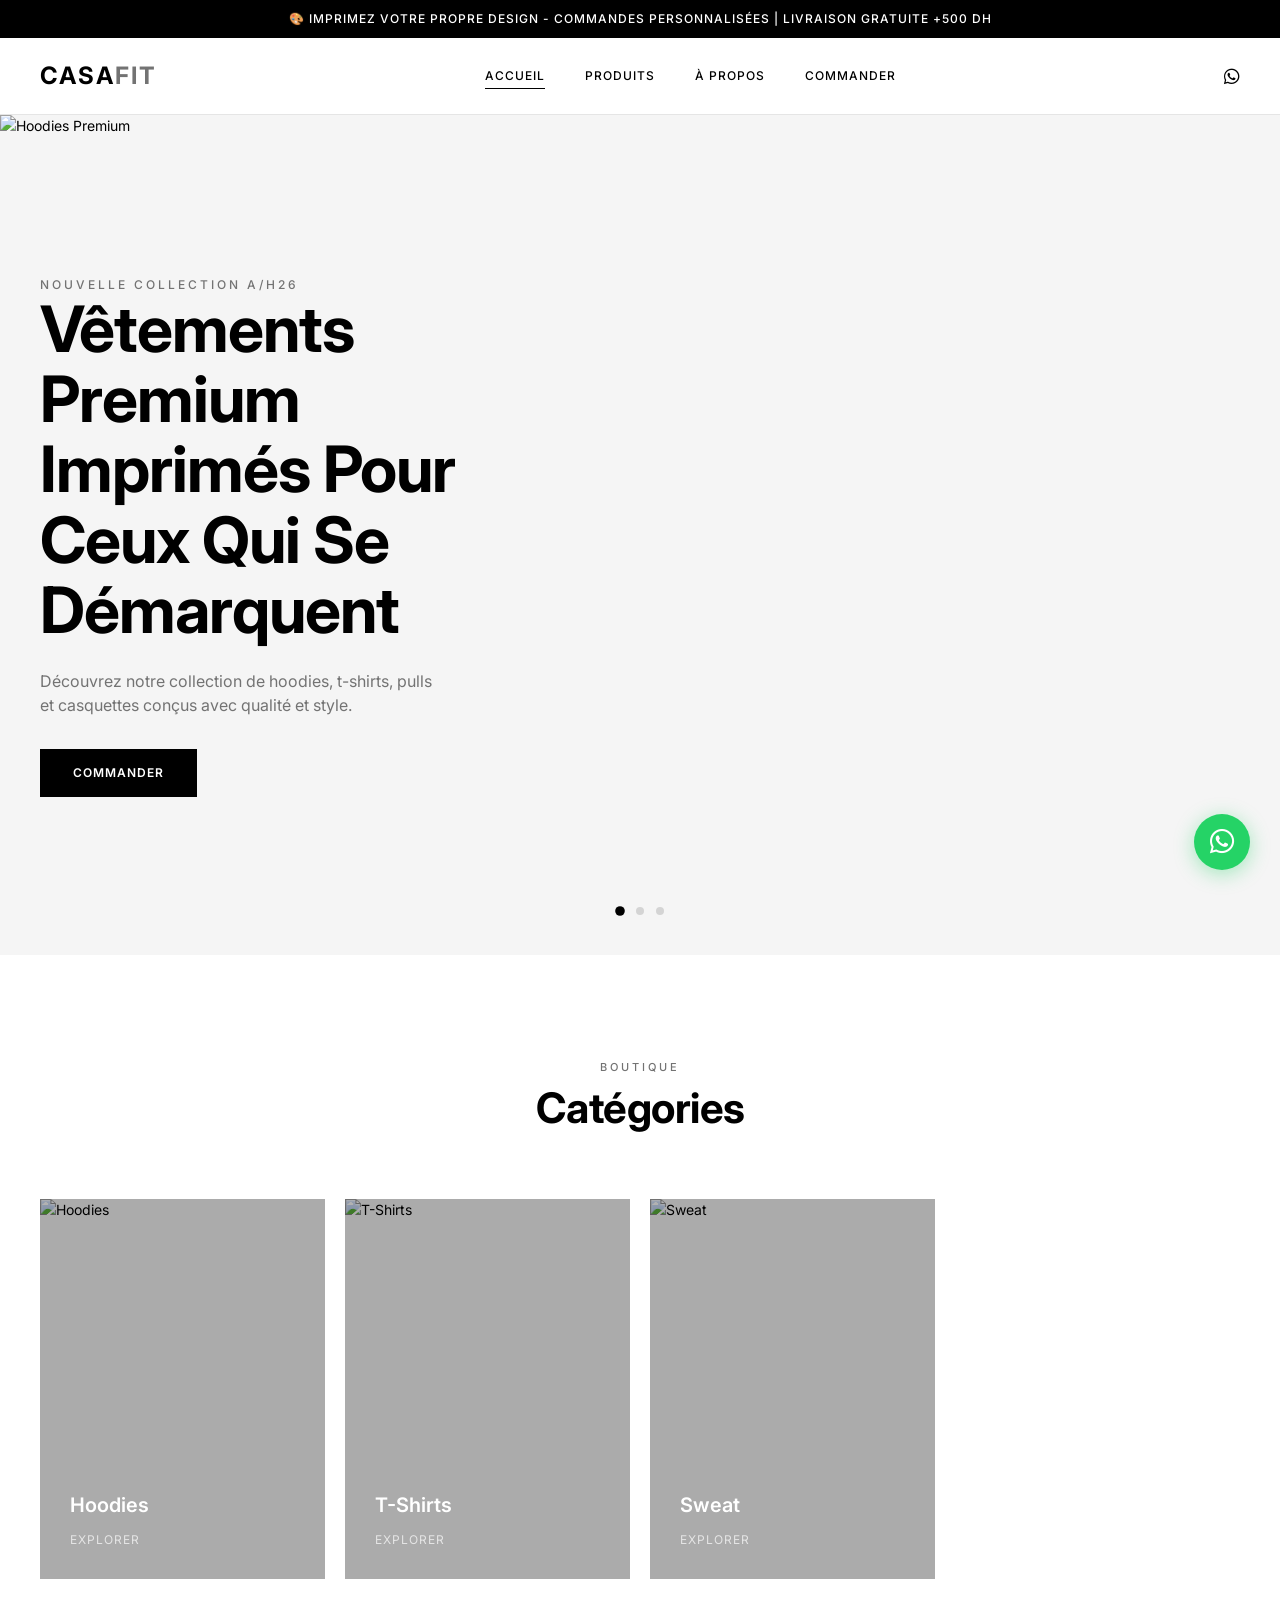
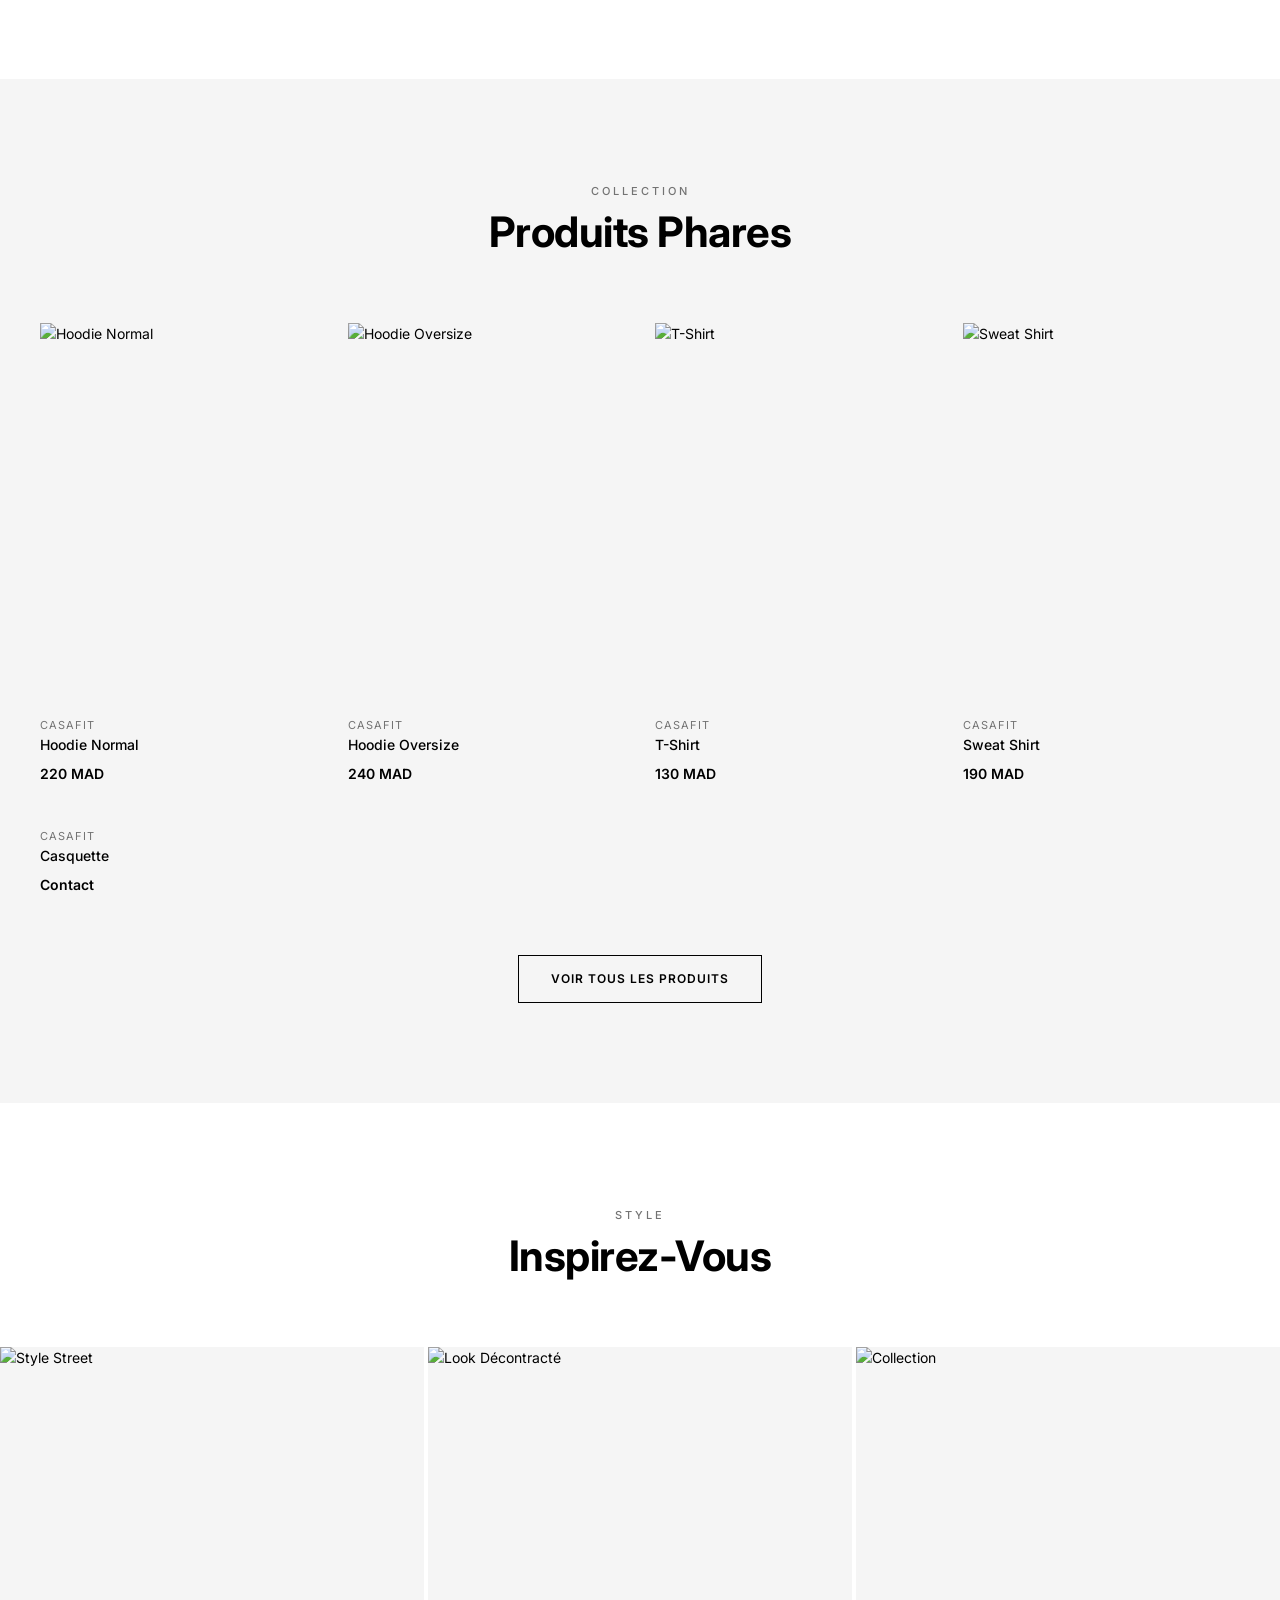
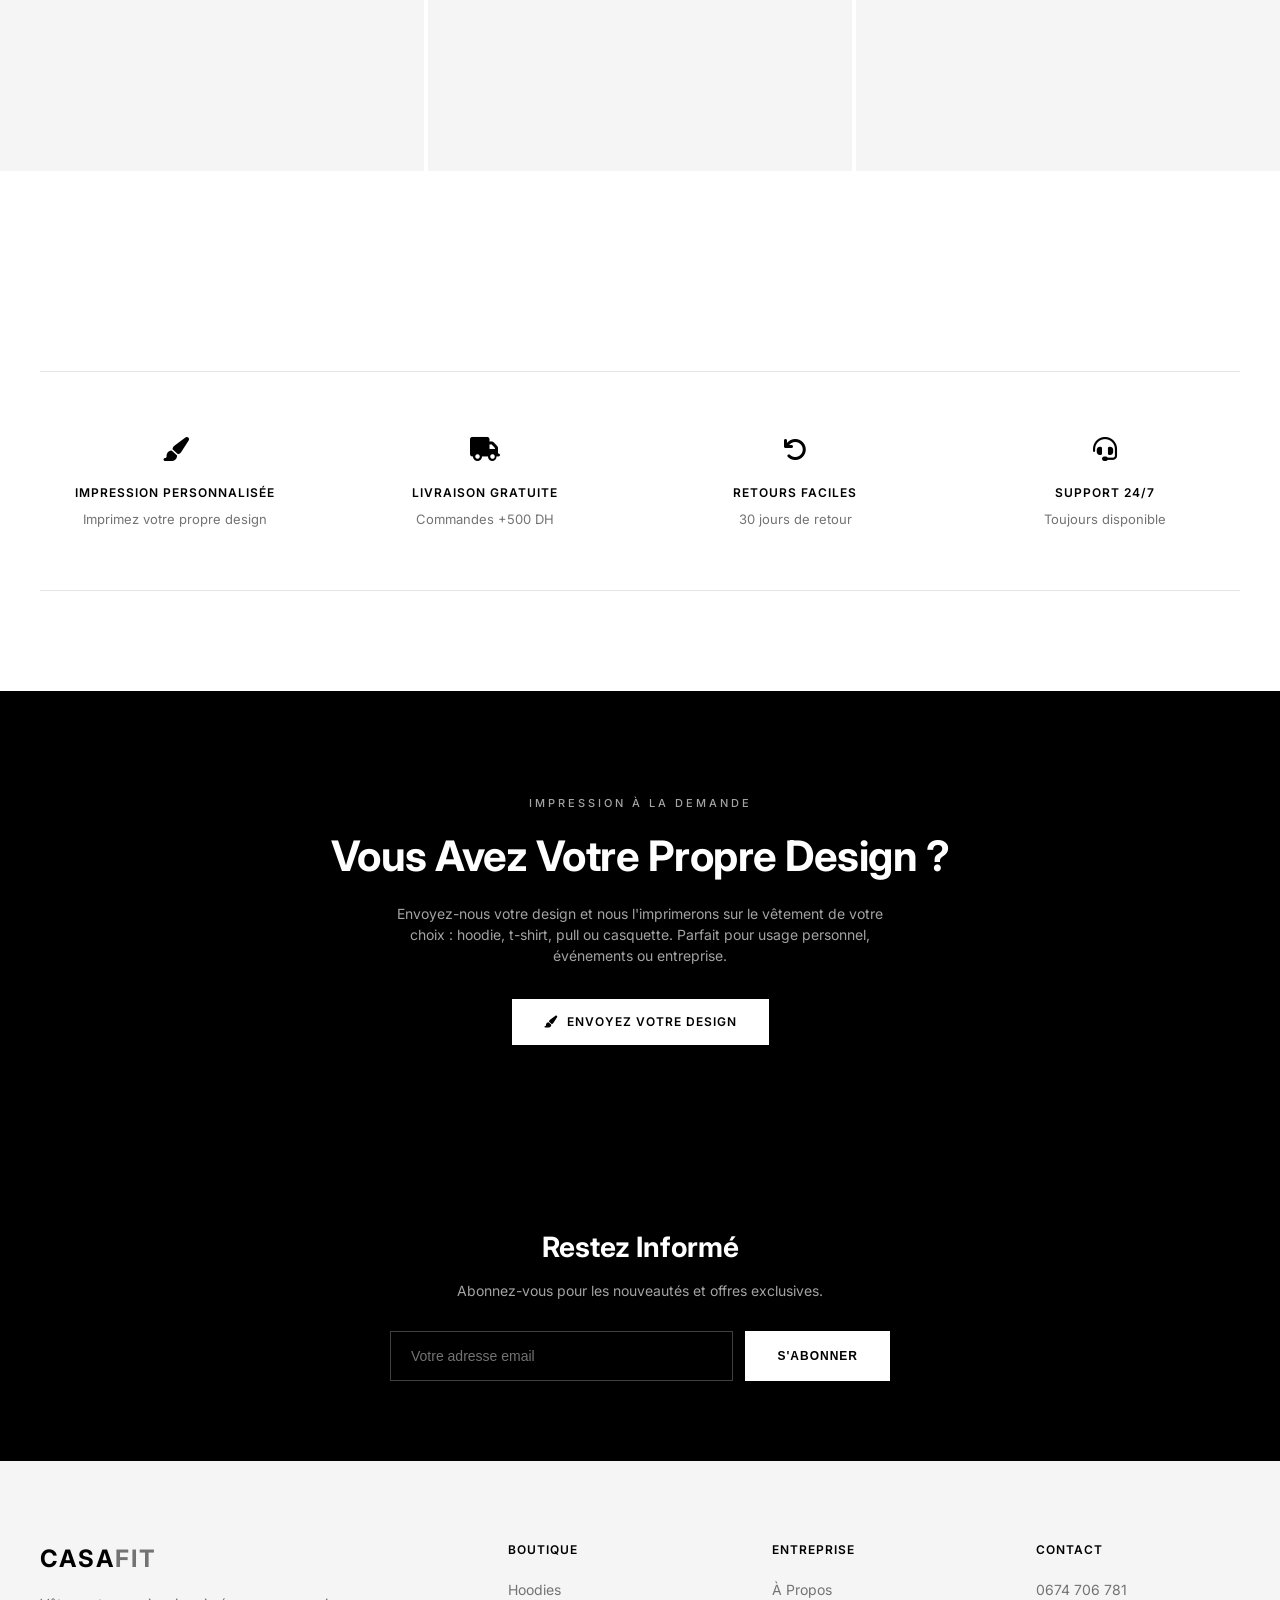
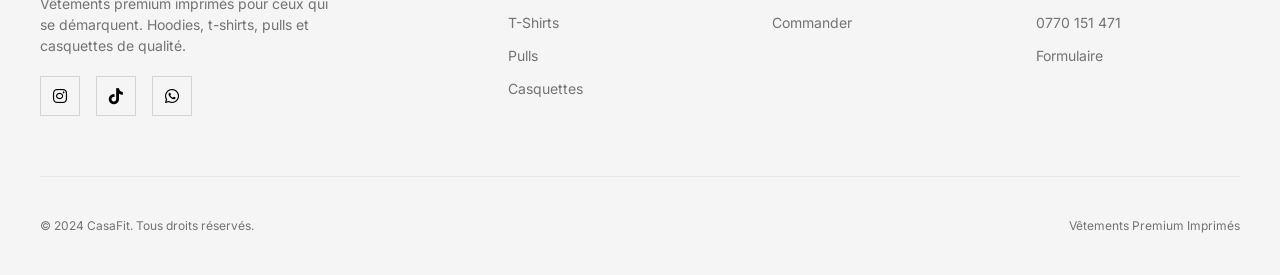
==== commit 36fe2b22: "Simplify products - only actual items with correct prices" ====
--- a/index.html
+++ b/index.html
@@ -88,19 +88,10 @@
                     </div>
                 </a>
                 <a href="pages/products.html?category=sweaters" class="category-card animate-slide">
-                    <img src="https://images.unsplash.com/photo-1576871337622-98d48d1cf531?w=600&q=80" alt="Pulls">
+                    <img src="https://images.unsplash.com/photo-1576871337622-98d48d1cf531?w=600&q=80" alt="Sweat">
                     <div class="category-overlay">
                         <div class="category-info">
-                            <h3>Pulls</h3>
-                            <span>Explorer</span>
-                        </div>
-                    </div>
-                </a>
-                <a href="pages/products.html?category=caps" class="category-card animate-slide">
-                    <img src="https://images.unsplash.com/photo-1588850561407-ed78c282e89b?w=600&q=80" alt="Casquettes">
-                    <div class="category-overlay">
-                        <div class="category-info">
-                            <h3>Casquettes</h3>
+                            <h3>Sweat</h3>
                             <span>Explorer</span>
                         </div>
                     </div>
@@ -119,10 +110,49 @@
             <div class="products-grid">
                 <div class="product-card animate">
                     <div class="product-image">
-                        <img src="https://images.unsplash.com/photo-1556821840-3a63f95609a7?w=500&q=80" alt="Hoodie Premium">
-                        <span class="product-badge">Best-seller</span>
-                        <div class="product-quick-add">Commande Rapide</div>
-                    </div>
+                        <img src="https://images.unsplash.com/photo-1556821840-3a63f95609a7?w=500&q=80" alt="Hoodie Normal">
+                        <div class="product-quick-add">Commande Rapide</div>
+                    </div>
+                    <div class="product-info">
+                        <span class="product-vendor">CasaFit</span>
+                        <h3 class="product-title">Hoodie Normal</h3>
+                        <span class="product-price">220 MAD</span>
+                    </div>
+                </div>
+                <div class="product-card animate">
+                    <div class="product-image">
+                        <img src="https://images.unsplash.com/photo-1622445275576-721325763afe?w=500&q=80" alt="Hoodie Oversize">
+                        <div class="product-quick-add">Commande Rapide</div>
+                    </div>
+                    <div class="product-info">
+                        <span class="product-vendor">CasaFit</span>
+                        <h3 class="product-title">Hoodie Oversize</h3>
+                        <span class="product-price">240 MAD</span>
+                    </div>
+                </div>
+                <div class="product-card animate">
+                    <div class="product-image">
+                        <img src="https://images.unsplash.com/photo-1521572163474-6864f9cf17ab?w=500&q=80" alt="T-Shirt">
+                        <div class="product-quick-add">Commande Rapide</div>
+                    </div>
+                    <div class="product-info">
+                        <span class="product-vendor">CasaFit</span>
+                        <h3 class="product-title">T-Shirt</h3>
+                        <span class="product-price">130 MAD</span>
+                    </div>
+                </div>
+                <div class="product-card animate">
+                    <div class="product-image">
+                        <img src="https://images.unsplash.com/photo-1576871337622-98d48d1cf531?w=500&q=80" alt="Sweat Shirt">
+                        <div class="product-quick-add">Commande Rapide</div>
+                    </div>
+                    <div class="product-info">
+                        <span class="product-vendor">CasaFit</span>
+                        <h3 class="product-title">Sweat Shirt</h3>
+                        <span class="product-price">190 MAD</span>
+                    </div>
+                </div>
+            </div>
 <div class="product-info">
                         <span class="product-vendor">CasaFit</span>
                         <h3 class="product-title">Casquette</h3>
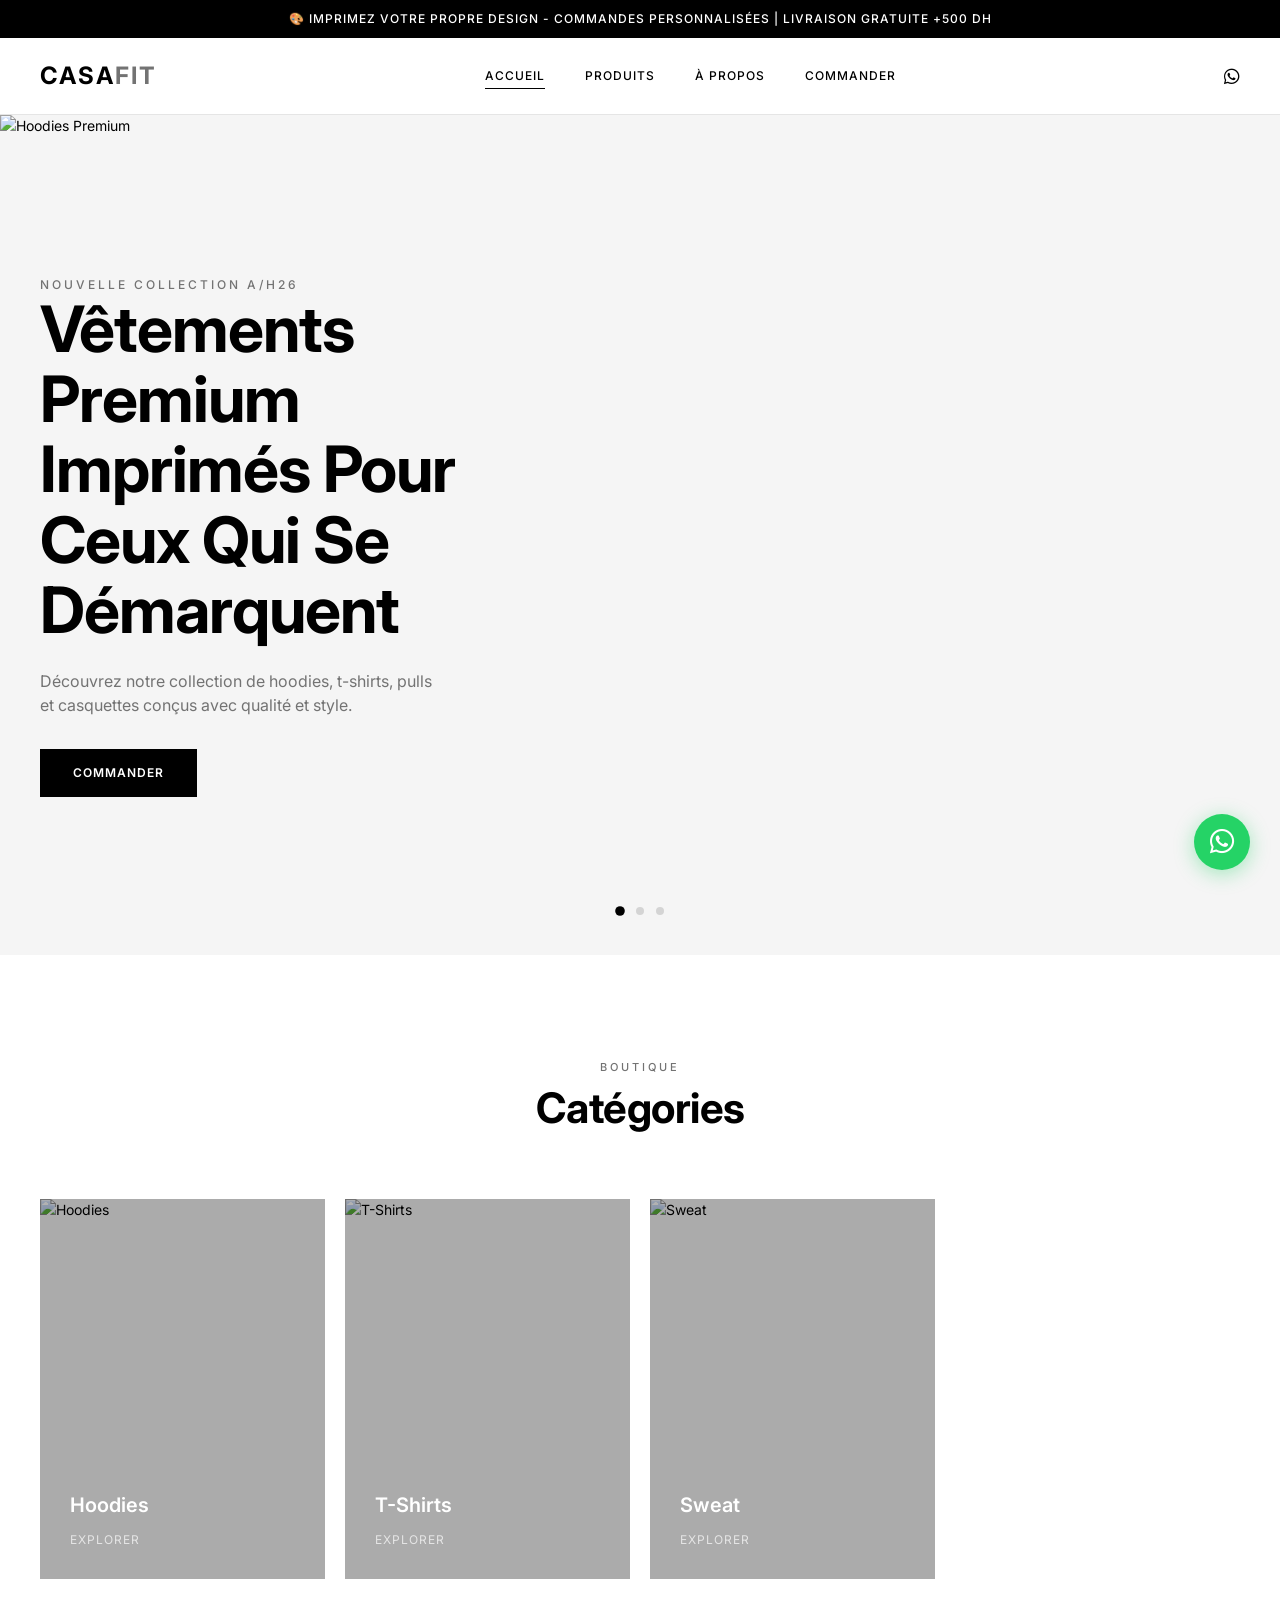
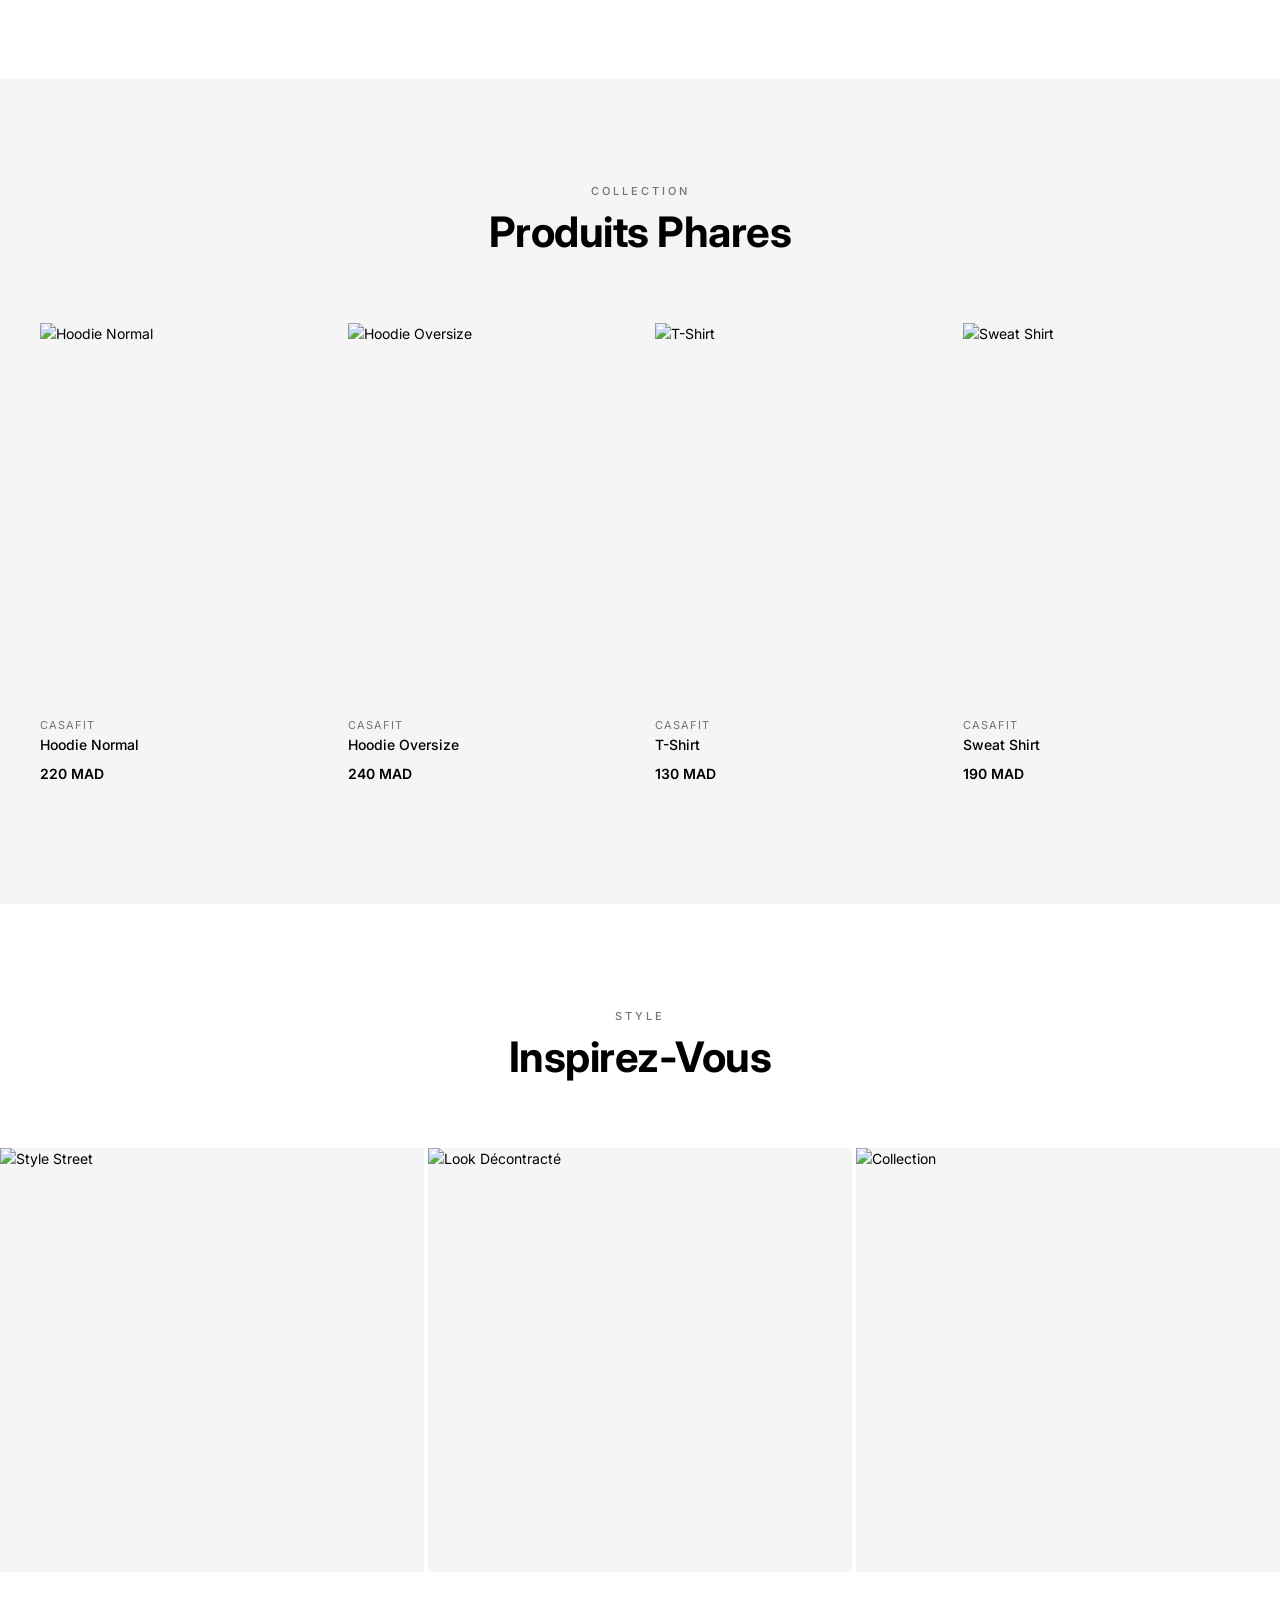
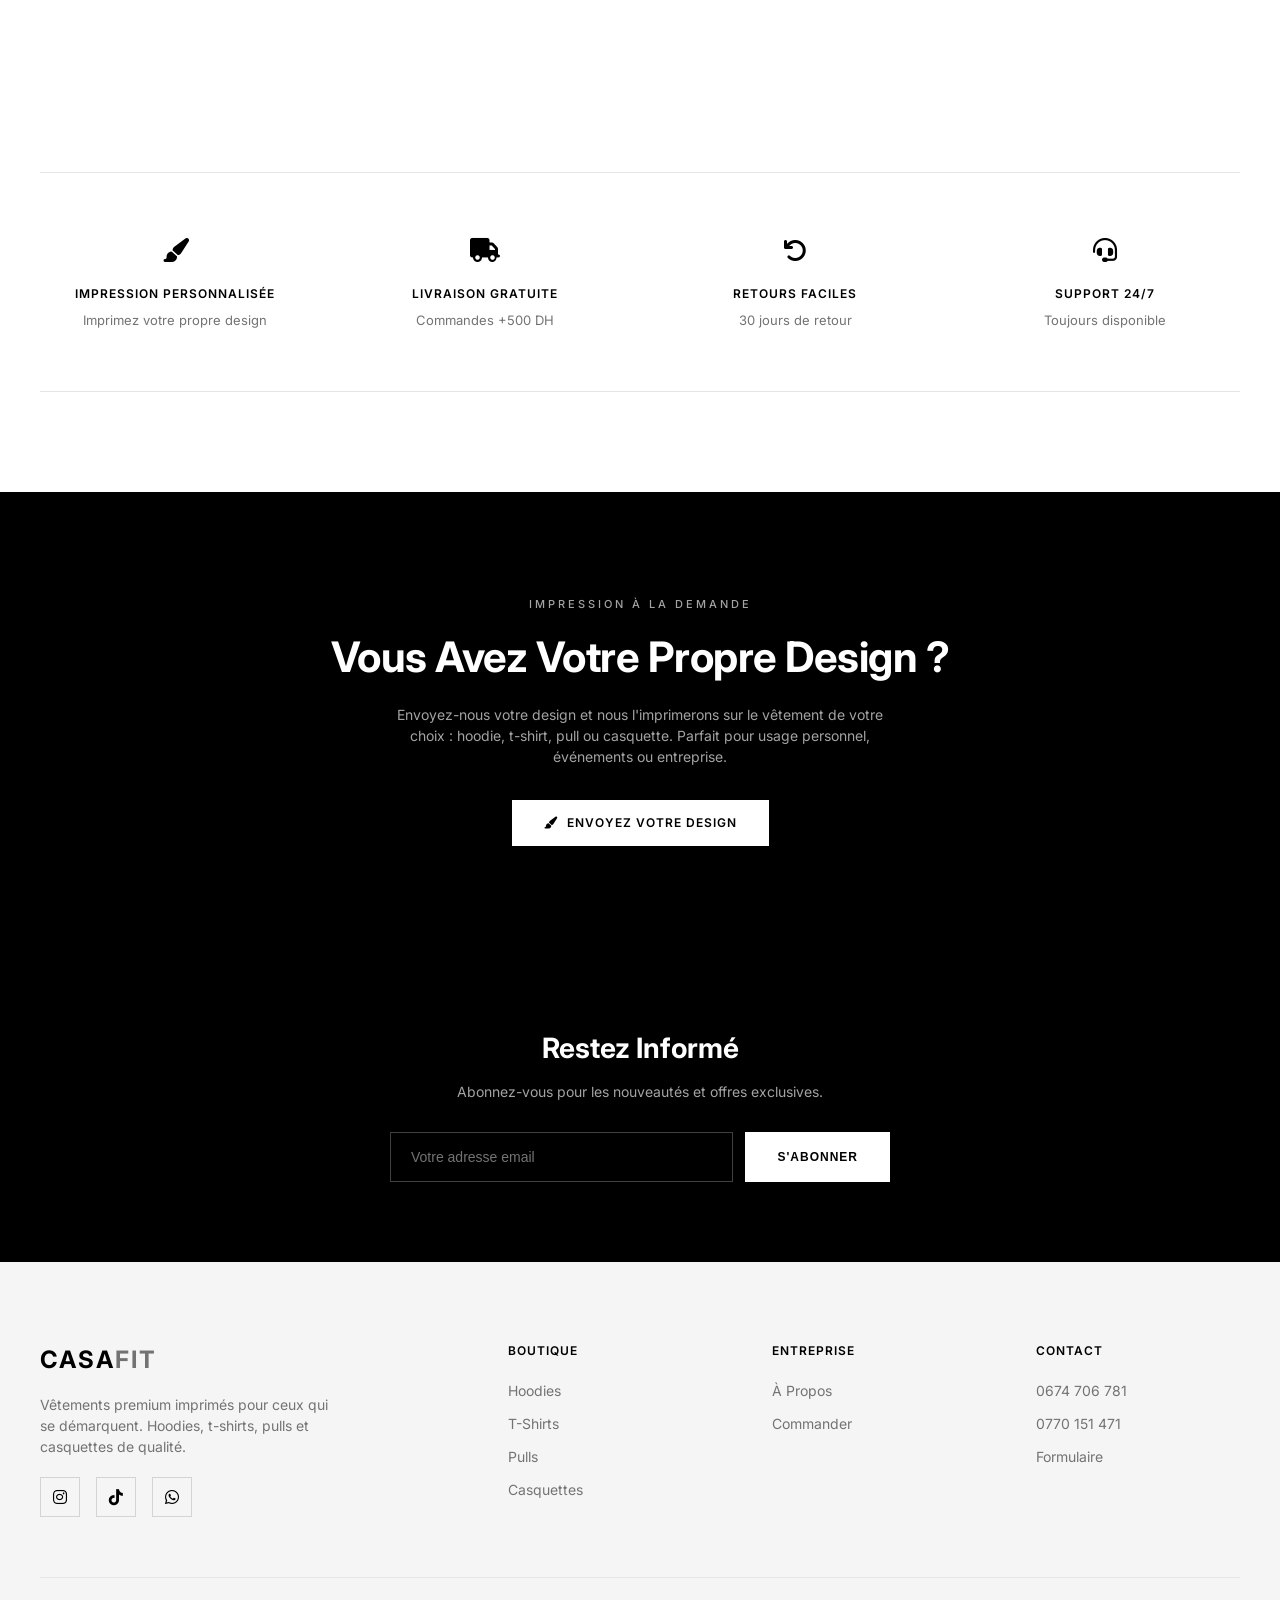
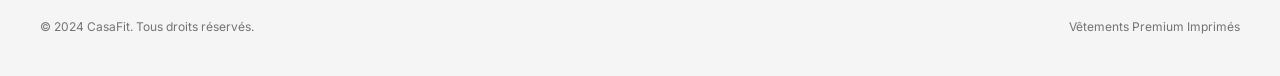
==== commit 811052b9: "Fix broken HTML, clean products page" ====
--- a/index.html
+++ b/index.html
@@ -153,16 +153,6 @@
                     </div>
                 </div>
             </div>
-<div class="product-info">
-                        <span class="product-vendor">CasaFit</span>
-                        <h3 class="product-title">Casquette</h3>
-                        <span class="product-price">Contact</span>
-                    </div>
-                </div>
-            </div>
-            <div class="text-center mt-4">
-                <a href="pages/products.html" class="btn btn-outline">Voir Tous Les Produits</a>
-            </div>
         </div>
     </section>
 
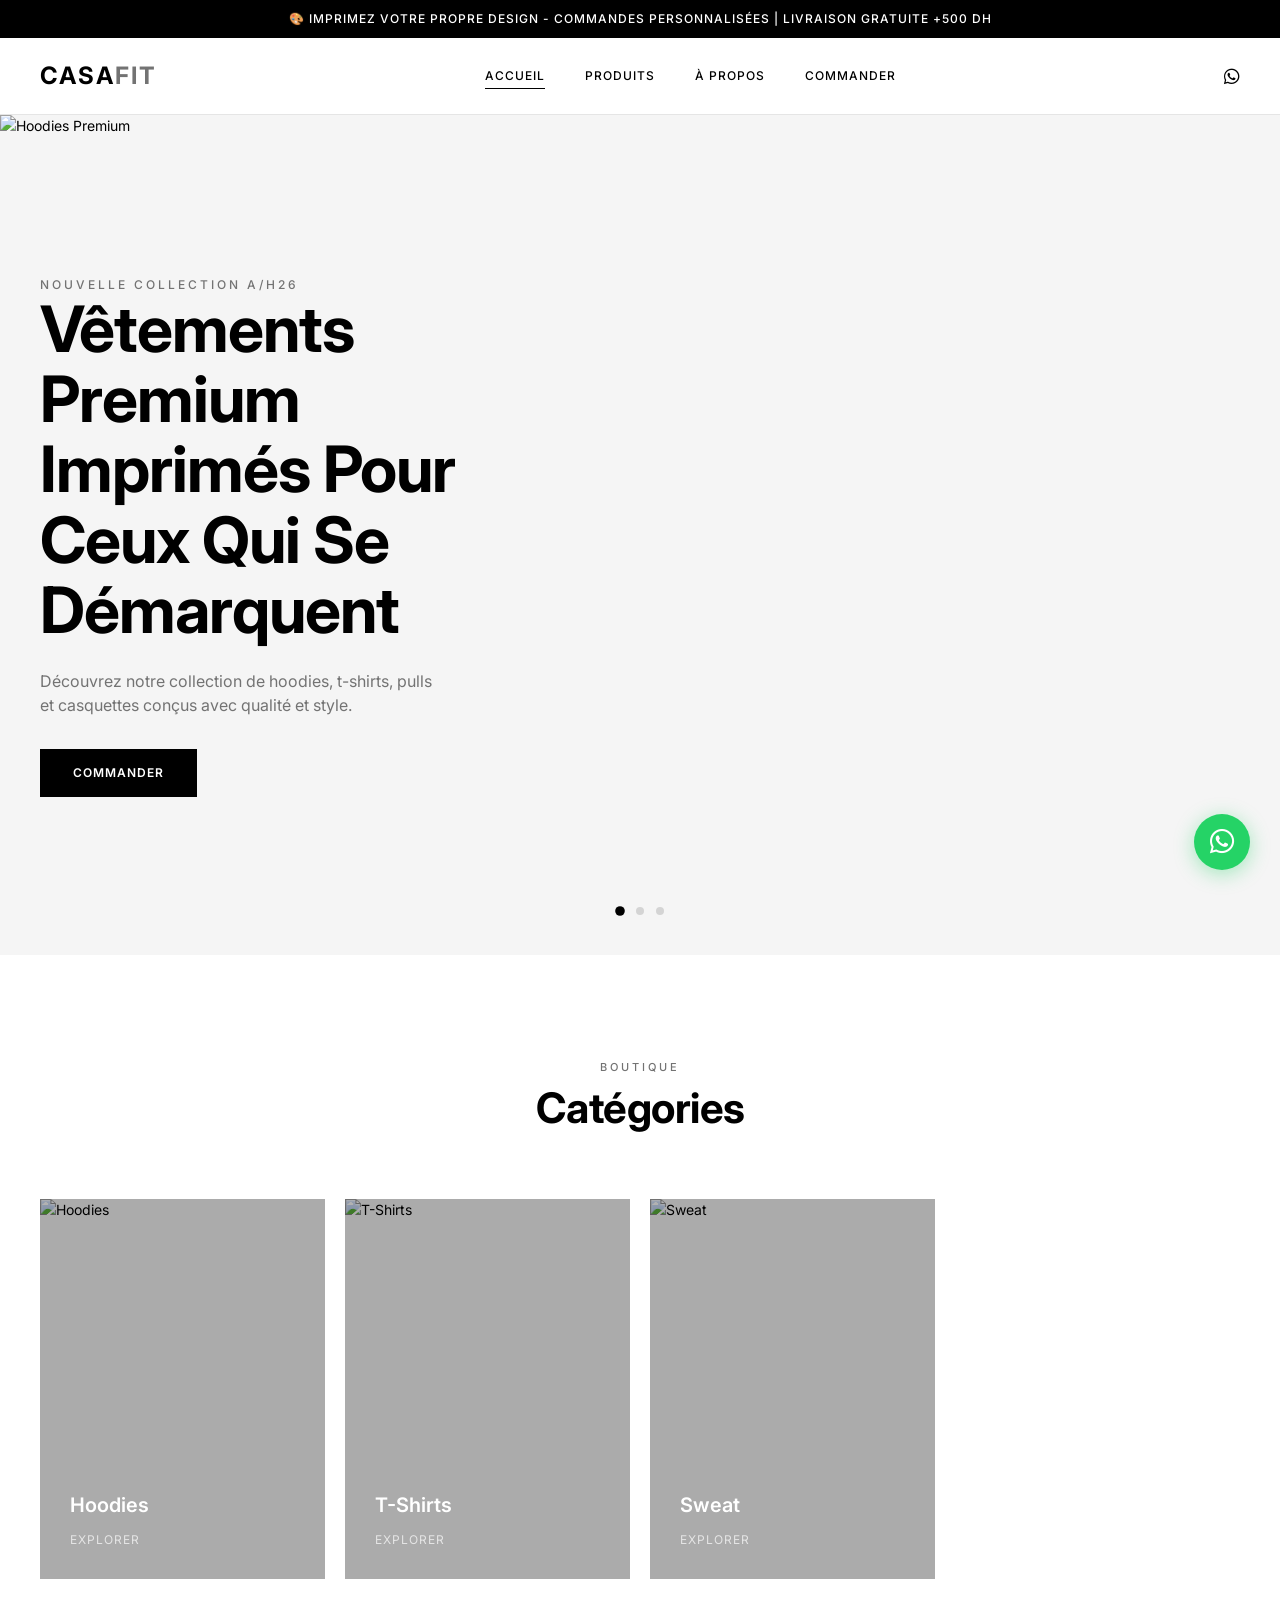
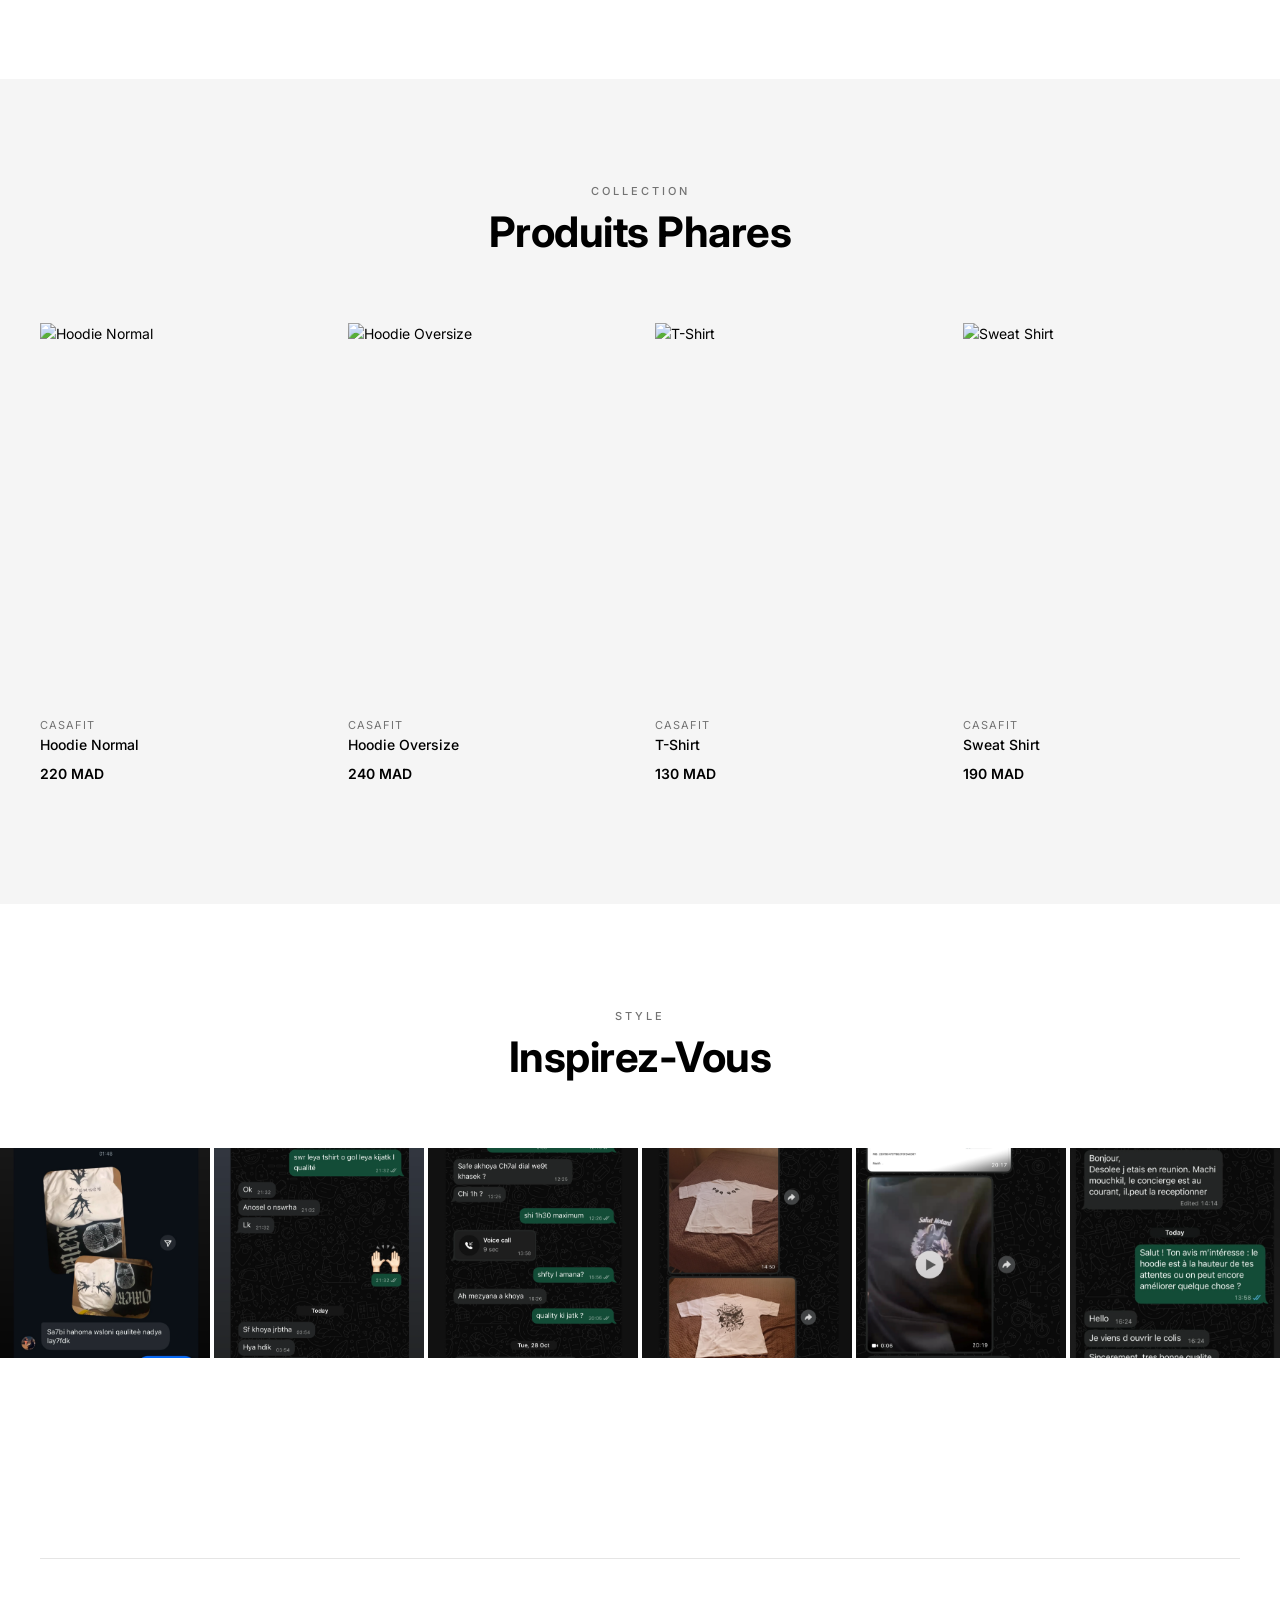
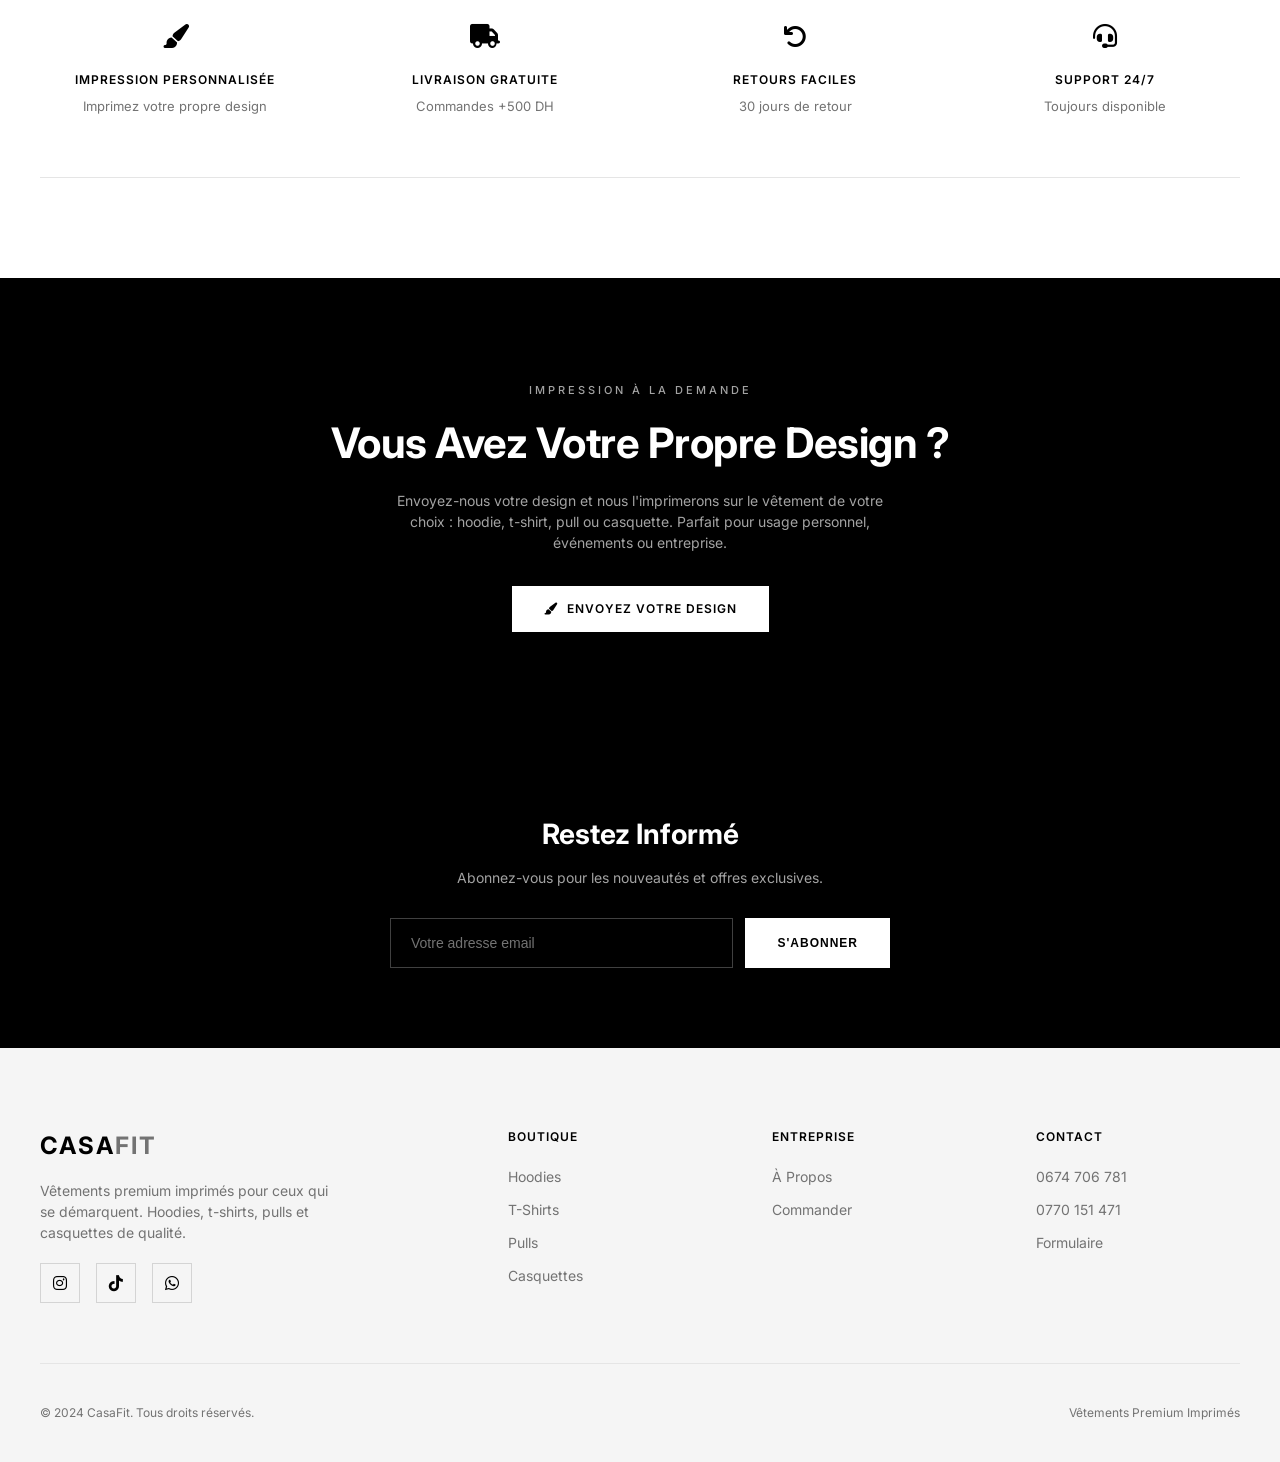
==== commit 79b58bfc: "Add reviews photos to homepage lookbook" ====
--- a/index.html
+++ b/index.html
@@ -166,19 +166,37 @@
         </div>
         <div class="lookbook">
             <div class="lookbook-item animate">
-                <img src="https://images.unsplash.com/photo-1523398002811-999ca8dec234?w=800&q=80" alt="Style Street">
-                <div class="lookbook-overlay">
-                    <a href="pages/products.html" class="lookbook-btn">Commander</a>
-                </div>
-            </div>
-            <div class="lookbook-item animate">
-                <img src="https://images.unsplash.com/photo-1503341504253-dff4815485f1?w=800&q=80" alt="Look Décontracté">
-                <div class="lookbook-overlay">
-                    <a href="pages/products.html" class="lookbook-btn">Commander</a>
-                </div>
-            </div>
-            <div class="lookbook-item animate">
-                <img src="https://images.unsplash.com/photo-1560243563-062bfc001d68?w=800&q=80" alt="Collection">
+                <img src="reviews/IMG_9730.PNG" alt="CasaFit Product">
+                <div class="lookbook-overlay">
+                    <a href="pages/products.html" class="lookbook-btn">Commander</a>
+                </div>
+            </div>
+            <div class="lookbook-item animate">
+                <img src="reviews/IMG_9731.PNG" alt="CasaFit Product">
+                <div class="lookbook-overlay">
+                    <a href="pages/products.html" class="lookbook-btn">Commander</a>
+                </div>
+            </div>
+            <div class="lookbook-item animate">
+                <img src="reviews/IMG_9732.PNG" alt="CasaFit Product">
+                <div class="lookbook-overlay">
+                    <a href="pages/products.html" class="lookbook-btn">Commander</a>
+                </div>
+            </div>
+            <div class="lookbook-item animate">
+                <img src="reviews/IMG_9733.PNG" alt="CasaFit Product">
+                <div class="lookbook-overlay">
+                    <a href="pages/products.html" class="lookbook-btn">Commander</a>
+                </div>
+            </div>
+            <div class="lookbook-item animate">
+                <img src="reviews/IMG_9734.PNG" alt="CasaFit Product">
+                <div class="lookbook-overlay">
+                    <a href="pages/products.html" class="lookbook-btn">Commander</a>
+                </div>
+            </div>
+            <div class="lookbook-item animate">
+                <img src="reviews/IMG_9735.PNG" alt="CasaFit Product">
                 <div class="lookbook-overlay">
                     <a href="pages/products.html" class="lookbook-btn">Commander</a>
                 </div>
--- a/css/styles.css
+++ b/css/styles.css
@@ -540,8 +540,14 @@
 /* Lookbook Section */
 .lookbook {
     display: grid;
-    grid-template-columns: repeat(3, 1fr);
+    grid-template-columns: repeat(6, 1fr);
     gap: 4px;
+}
+
+@media (max-width: 1200px) {
+    .lookbook {
+        grid-template-columns: repeat(3, 1fr);
+    }
 }
 
 .lookbook-item {
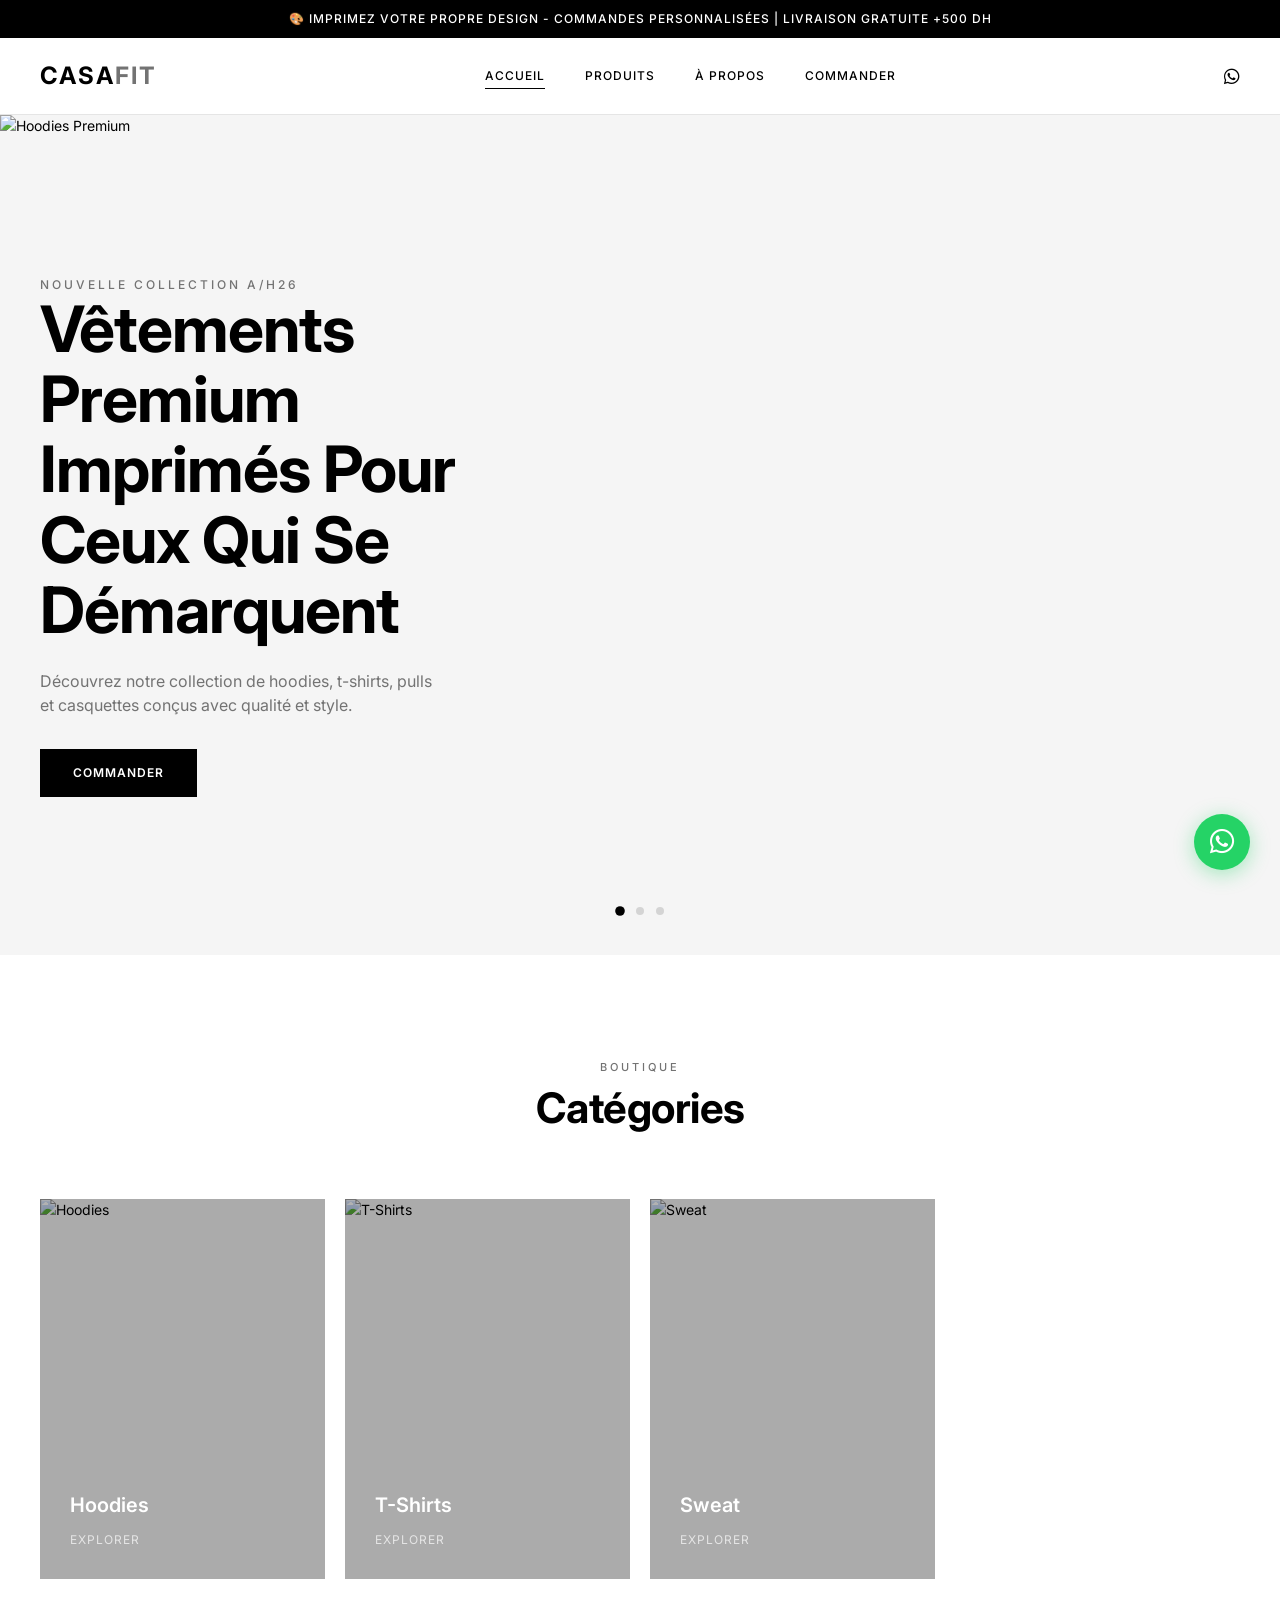
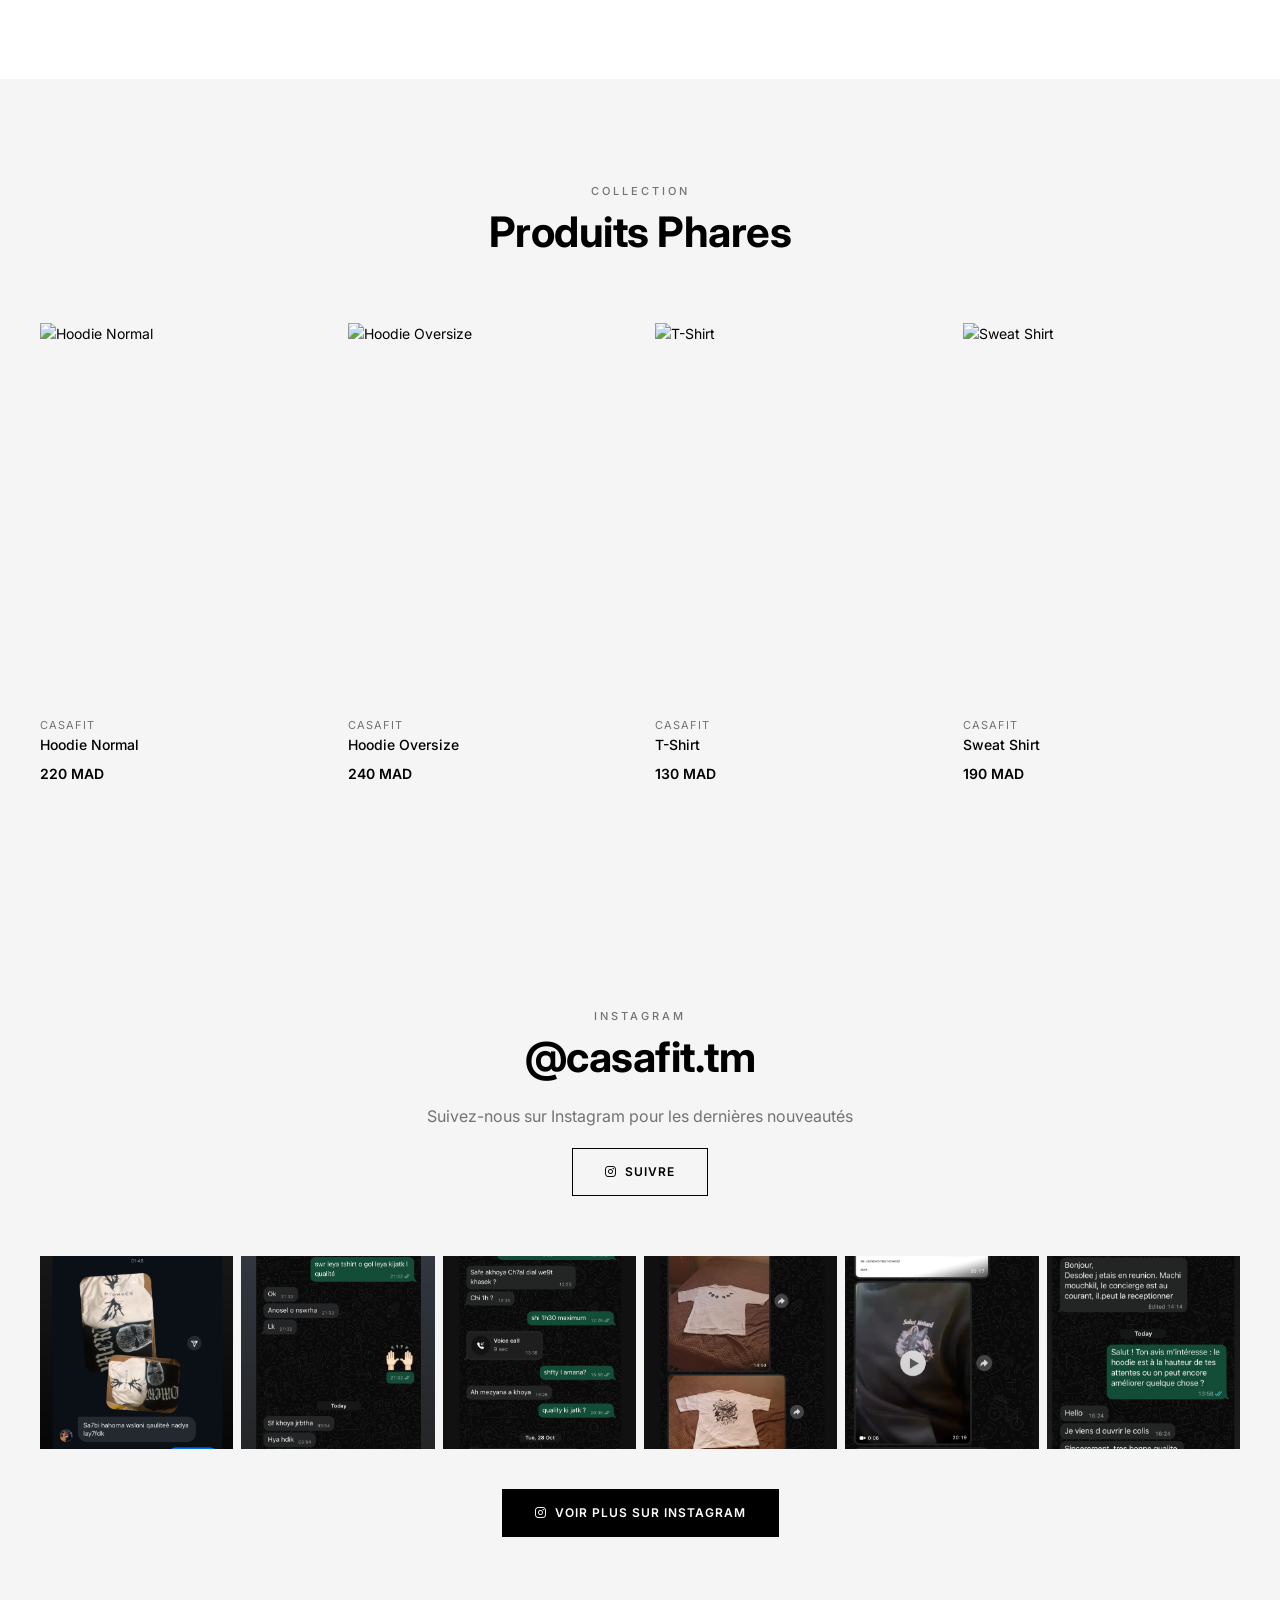
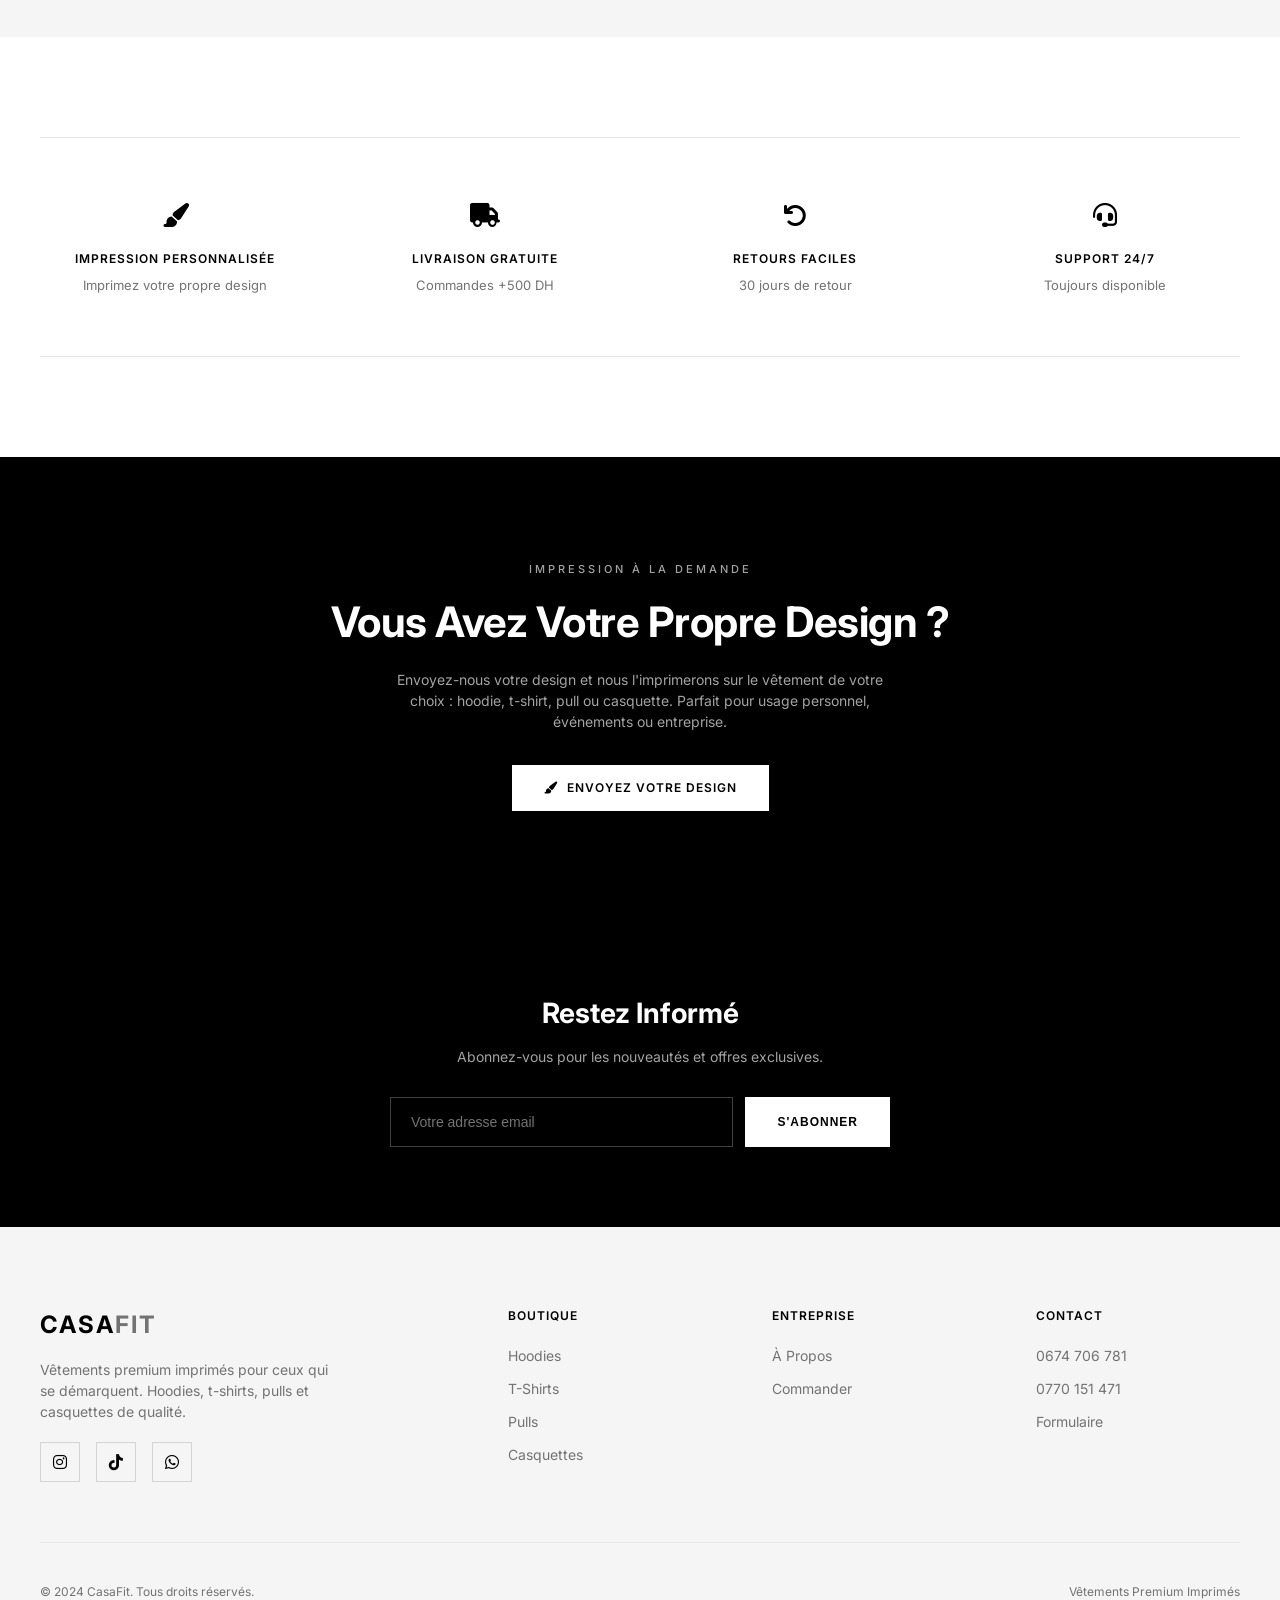
==== commit f16e6ac9: "Add dedicated Instagram section to homepage" ====
--- a/index.html
+++ b/index.html
@@ -156,15 +156,19 @@
         </div>
     </section>
 
-    <!-- Lookbook -->
-    <section class="section">
+    <!-- Reviews / Instagram Section -->
+    <section class="section" style="background: var(--gray-100);">
         <div class="container">
             <div class="section-header">
-                <span class="section-tag">Style</span>
-                <h2 class="section-title">Inspirez-Vous</h2>
-            </div>
-        </div>
-        <div class="lookbook">
+                <span class="section-tag">Instagram</span>
+                <h2 class="section-title">@casafit.tm</h2>
+                <p class="section-desc">Suivez-nous sur Instagram pour les dernières nouveautés</p>
+                <a href="https://instagram.com/casafit.tm" target="_blank" class="btn btn-outline" style="margin-top: 20px;">
+                    <i class="fab fa-instagram"></i> Suivre
+                </a>
+            </div>
+        </div>
+        <div class="instagram-grid">
             <div class="lookbook-item animate">
                 <img src="reviews/IMG_9730.PNG" alt="CasaFit Product">
                 <div class="lookbook-overlay">
@@ -201,6 +205,11 @@
                     <a href="pages/products.html" class="lookbook-btn">Commander</a>
                 </div>
             </div>
+        </div>
+        <div class="container" style="text-align: center; margin-top: 40px;">
+            <a href="https://instagram.com/casafit.tm" target="_blank" class="btn">
+                <i class="fab fa-instagram"></i> Voir Plus sur Instagram
+            </a>
         </div>
     </section>
 
--- a/css/styles.css
+++ b/css/styles.css
@@ -537,16 +537,34 @@
     }
 }
 
-/* Lookbook Section */
-.lookbook {
+/* Lookbook / Instagram Section */
+.lookbook, .instagram-grid {
     display: grid;
     grid-template-columns: repeat(6, 1fr);
-    gap: 4px;
+    gap: 8px;
+    padding: 0 40px;
+}
+
+.instagram-grid .lookbook-item {
+    aspect-ratio: 1;
+}
+
+.instagram-grid .lookbook-item img {
+    width: 100%;
+    height: 100%;
+    object-fit: cover;
 }
 
 @media (max-width: 1200px) {
-    .lookbook {
+    .lookbook, .instagram-grid {
         grid-template-columns: repeat(3, 1fr);
+    }
+}
+
+@media (max-width: 768px) {
+    .lookbook, .instagram-grid {
+        grid-template-columns: repeat(2, 1fr);
+        padding: 0 20px;
     }
 }
 
